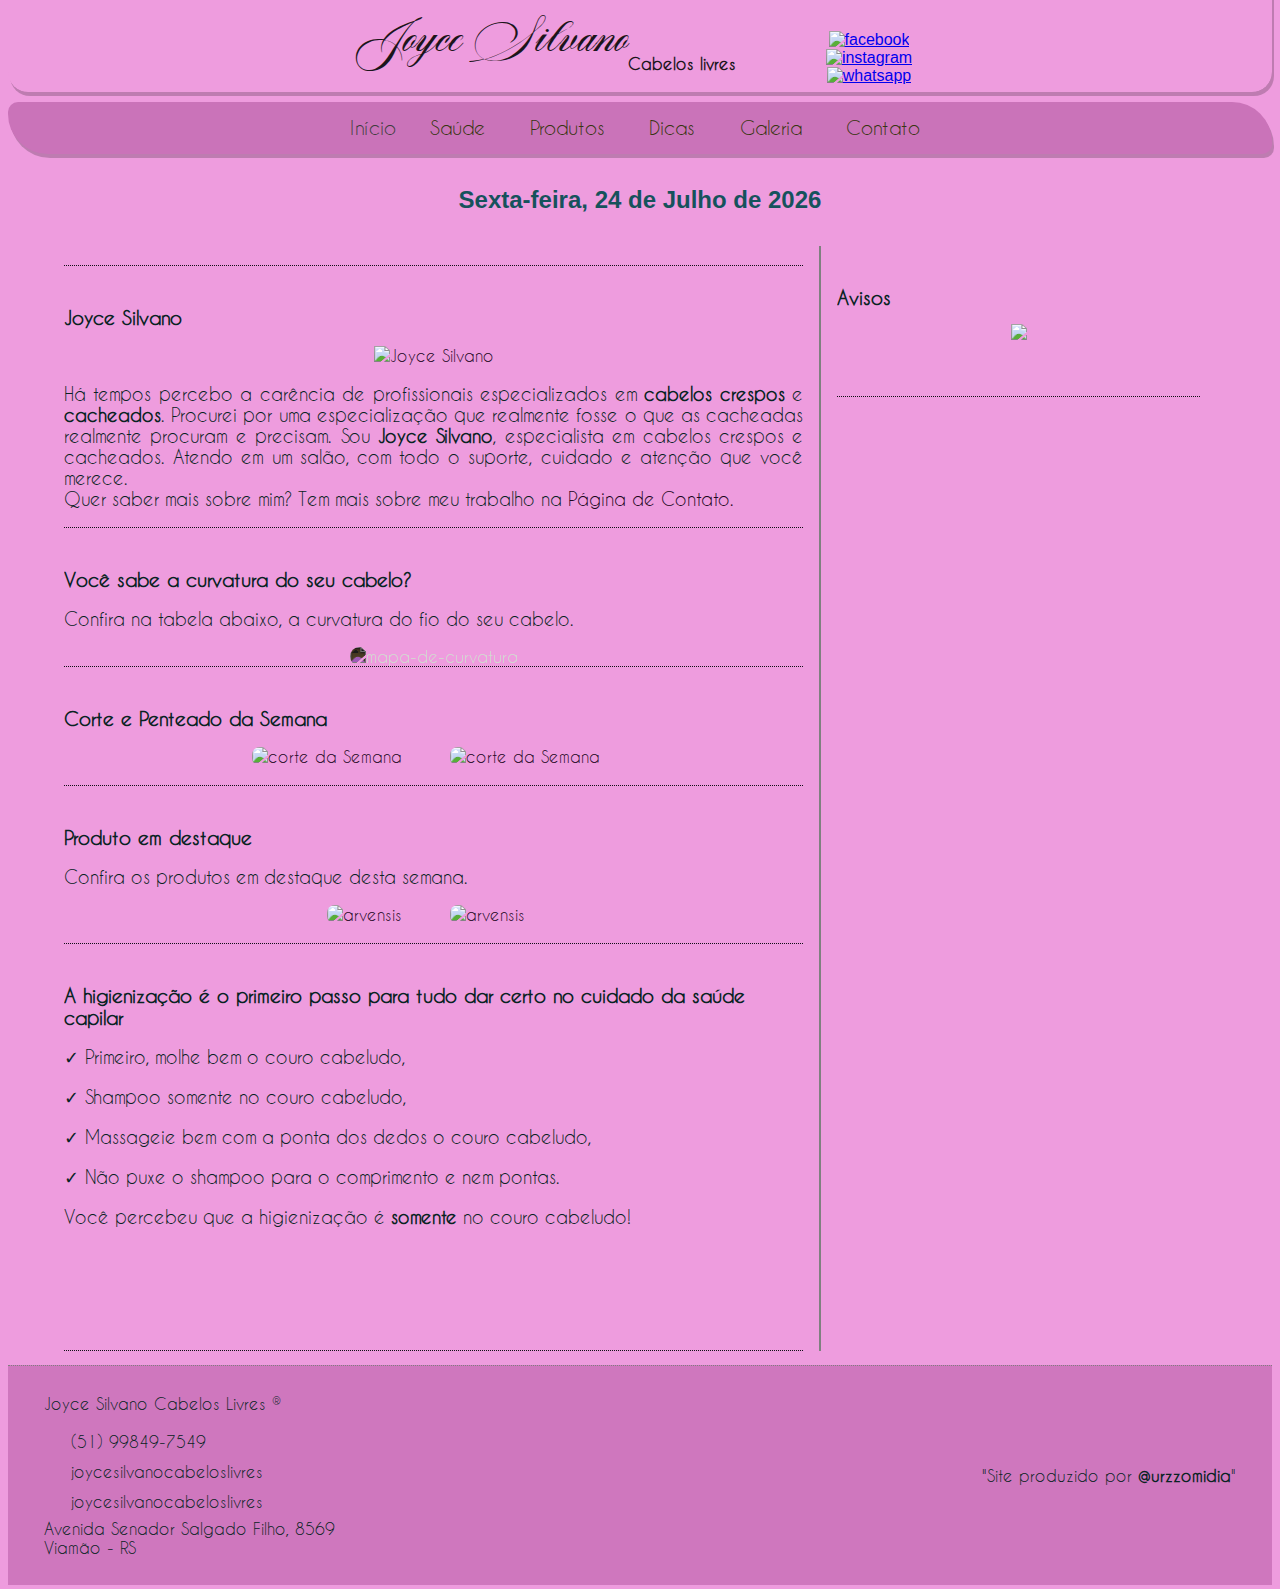
==== index.html @ 73f3d0c5 "inicial base" ====
<!DOCTYPE html>
<html lang="pt-br">
<head>
    <meta charset="UTF-8">
    <meta http-equiv="X-UA-Compatible" content="IE=edge">
    <meta name="viewport" content="width=device-width, initial-scale=1.0">
    <title>Joyce Silvano - Cabelos Livres</title>
    <link rel="stylesheet" type="text/css" href="./css/estilo.css"/>
    <link rel="stylesheet" type="text/css" href="./css/index.css"/>
    <script defer src="./js/index.js"></script>
</head>
<body>
<!-- SUPERIOR --> 
    <header class="bkgsuperior">
        <div class="cabecalho">
            <div class="titulo">
                <h1>Joyce Silvano</h1>
                <h4>Cabelos livres</h4>
            </div>
<!-- SOCIAL -->
            <div class="social">
                <a href="https://www.facebook.com/Joyce-Silvano-cabelos-reais-111105454080975/" target="_blank">
                   <img src="./imagens/logo-facebook.png" alt="facebook"></a>
                <a href="https://www.instagram.com/joycesilvanocabeloslivres/" target ="_blank">
                   <img src="./imagens/logo-instagram.png" alt="instagram"></a>
                <a href="https://wa.me/5551998497549?text=Gostaria%20de%20fazer%20um%20orçamento." target="_blank">
                   <img src="./imagens/logo-whatsapp.png" alt="whatsapp"></a>
            </div>
        </div>
    </header>

<!------------------------------------ MENU -->
    <nav id="barra-de-menu">
        <ul id="menu" type = none>
            <li class="atual">Início</a></li>
            <li><a href="./saude.html">Saúde</a></li>
            <li><a href="./produtos.html">Produtos</a></li>
            <li><a href="./dicas.html">Dicas</a></li>
            <li><a href="./galeria.html">Galeria</a></li>
            <li><a href="./contato.html">Contato</a></li>
        </ul>

    </nav>
<!------------------------------------ MAIN -->

    <h2 id = "hoje">Hoje</h2>

    <main class="corpo"> 
        <section class="coluna-esquerda">

            <div class ="tempo1" id="cont_2a0ca20bd00cf475dfec3c63c18724a3"><script type="text/javascript" async src="https://www.tempo.com/wid_loader/2a0ca20bd00cf475dfec3c63c18724a3"></script></div>  
            <div class="tempo2" id="cont_a5aa60b2380d5c122c4fac8a76044c3c"><script type="text/javascript" async src="https://www.tempo.com/wid_loader/a5aa60b2380d5c122c4fac8a76044c3c"></script>
            </div> 

            <div class="artigo">
                <br>
            </div>

            <div class="artigo">
                <h2>Joyce Silvano</h2>
                <p class="textos">

                </p>
                <div class="subartigo"> 
                    <a href="./imagens/joyce-card.jpg" target="_blank">
                        <img class="joyce-card" src="./imagens/joyce-card.jpg" alt="Joyce Silvano">
                        <br> 
                    </a>
                </div>
                <p>
                    Há tempos percebo a carên&shy;cia de pro&shy;fis&shy;sionais especi&shy;aliz&shy;ados em  <strong>cabelos crespos</strong> e <strong>ca&shy;cheados</strong>. Pro&shy;curei por uma es&shy;pe&shy;ciali&shy;zação que real&shy;mente fosse o que as ca&shy;cheadas re&shy;al&shy;mente pro&shy;curam e pre&shy;cisam. Sou <strong>Joyce Silvano</strong>, es&shy;pe&shy;cia&shy;lis&shy;ta em cabelos crespos e cacheados. Atendo em um salão, com todo o su&shy;por&shy;te, cui&shy;da&shy;do e aten&shy;ção que você me&shy;re&shy;ce. <br>
                    Quer saber mais sobre mim? Tem mais sobre meu tra&shy;ba&shy;lho na  <a href="./contato.html">Página de Contato.</a> 
                </p>
            </div>

            <div class="artigo">
                <h2>Você sabe a curvatura do seu cabelo?</h2>
                <p class="textos">Confira na tabela abaixo, a cur&shyva&shytu&shyra do fio do seu ca&shybe&shylo.
                </p>
                <div class="subartigo"> 
                    <a href="./imagens/mapa-curvatura.jpg" target="_blank">
                        <img class="imagem1" src="./imagens/mapa-curvatura.png" alt="mapa-de-curvatura">
                        <br> 
                    </a>
                </div>
            </div>


            <div class="artigo">
                <h2>Corte e Penteado da Semana</h2>
                <p class="textos">          </p>
                <div class="subartigo2"> 
                    <a href="./galeria/foto004.jpeg" target="_blank">
                        <img class="corpensem" src="./galeria/foto004.jpeg" alt="corte da Semana">
                        <br> 
                    </a>
                    <a href="./galeria/foto104.jpeg" target="_blank">
                        <img class="corpensem" src="./galeria/foto104.jpeg" alt="corte da Semana">
                        <br> 
                    </a>
                </div>
                <br>
            </div>

            <div class="artigo">
                <h2>Produto em destaque</h2>
                <p class="textos">Confira os produtos em       des&shyta&shyque des&shyta se&shyma&shyna.
                </p>
                <div class="subartigo2"> 
                    <a href="./produtos/acessorios05.jpg" target="_blank">
                        <img class="corpensem" src="./produtos/acessorios05.jpg" alt="arvensis">
                        <br> 
                    </a>
                    <a href="./produtos/arvensis05.jpg" target="_blank">
                        <img class="corpensem" src="./produtos/arvensis05.jpg" alt="arvensis">
                        <br> 
                    </a>   
                </div>
                <br>
            </div>

            <div class="artigo">
                <h2>A higienização é o pri&shy;mei&shy;ro passo para tudo
                    dar cer&shy;to no cui&shy;da&shy;do da saúde capilar</h2>
                <p class="textoEsquerda"> 
                    &check; Primeiro, molhe bem o couro ca&shybe&shylu&shydo,</p>
                <p class="textoEsquerda">     
                    &check; Shampoo somente no cou&shy;ro ca&shy;be&shy;lu&shy;do,</p>
                <p class="textoEsquerda">     
                    &check; Massageie bem com a pon&shy;ta dos de&shy;dos o cou&shy;ro ca&shybe&shylu&shydo,</p>
                <p class="textoEsquerda"> 
                    &check; Não puxe o sham&shy;poo para o com&shypri&shymen&shyto e nem pontas.</p>
                <p class="textoEsquerda"> 
                    Você percebeu que a hi&shygie&shyni&shyza&shyção é <strong>somente</strong> no couro ca&shybe&shylu&shydo!</p>
                </p> <br>
                <img class="imagem2" src="./imagens/higienização.jpeg" alt="">
                <br> <br>
            </div>

        </section>
<!------------------------------------------------- coluna direita -->
        <section class="coluna-direita">

            <div class="artigo">
                <h2> Avisos</h2>
                <a href="./imagens/promo-agosto.jpg" target="_blank">
                    <img id="promo" src="./imagens/promo-agosto.jpg">
                </a>
                <p class="textoEsquerda"> 
                </p> <br>
            </div>

        </section>
    </main>

    <!------------------------------------------------- RODAPE DA PAGINA-->
    <footer class="rodape">
        <div class="left-footer">
            <p class = lf-text>
                Joyce Silvano Cabelos Livres &reg;<br>
            </p>
            <div class="wp-footer">
                <img src="./imagens/logo-whatsapp.png" alt="">
                (51) 99849-7549
            </div>
            <div class="ig-footer">
                <img src="./imagens/logo-instagram.png" alt="">
                joycesilvanocabeloslivres
            </div>
            <div class="fb-footer">
                <img src="./imagens/logo-facebook.png" alt="">
                joycesilvanocabeloslivres
            </div>
            <p class="lf-text">
                Avenida Senador Salgado Filho, 8569 <br>
                Viamão - RS
            </p>
        </div>
        <div class="right-footer">
            <p class = 'rf-text'>"Site produzido por <a href="https://www.instagram.com/urzzomidia/" target="_blank"><strong>@urzzomidia</strong></a>"
            </p> 
        </div>
    </footer>

</body>
</html>
---- css/estilo.css ----
@font-face {
  font-family: 'fonteH4' ;
  src: url("../fonts/caviar.ttf");
}
@font-face {
  font-family: 'myTitulo' ;
  src: url("../fonts/aston.ttf");
}

body {
  font-family: 'Gill Sans', 'Gill Sans MT', Calibri, 
               'Trebuchet MS', sans-serif;
  color: rgb(22, 82, 92);
  background-color: rgb(238, 156, 222);
  /* background-color: rgb(68, 43, 92); */
  text-align: center;
  align-items: center;
  background-image: url('../imagens/bkg01.jpg');
  background-repeat: no-repeat;
  background-attachment: fixed;
  background-size: cover;
  background-blend-mode: luminosity;
}
h1 {
  margin-top: 28px;
  font-family: myTitulo;
}
h4 {
  margin-top: -25px;
  font-family: 'fonteH4';
}
/* ------------------------ CABEÇALHO -------------------*/
.bkgsuperior{
  height: 6rem;
  background-image: url("../imagens/bkg1.png");
  background-blend-mode: saturation;
  background-clip: padding-box;
  background-repeat: no-repeat;
  background-size: 100%;
  background-color: rgb(238, 156, 222);
  /* background-color: rgb(130, 68, 170); */
  border-radius: 0px 0px 20px 20px;
  box-shadow: 2px 4px rgba(0,0,0,0.2);
  margin-top: -12px;
  text-align: center;
}
.cabecalho {
  width: 600px;
  margin: 0 auto;
  display: block;
  position: relative;
  color: rgb(28, 21, 27);
}
.titulo{
  width: 380px;
  margin-top: -18px;
  margin-left: 1rem;
  display:block;
  float: left; 
  font-size: 16px;
  text-align: left;
}
.titulo h4{
  text-align: right;
  margin-top: -40px;
}
.social{
  width: 146px;
  align-items: center;
  display: block;
  float: right;    
  position: relative;
  padding-top: 5px;
  margin-top: 30px;
}
.cabecalho .social img{
  height: 40px;
  padding-left: 4px;
}
.cabecalho .social img:hover{
  transition: all 500ms;
  transform: scale(1.2);
}
/* --------------------- BARRA DE MENU ------------------*/
#barra-de-menu {  
  margin-top: 10px;
  display: block;
  background-color: rgb(202, 115, 185);
  /* background-color: rgb(75, 36, 108); */
  border-radius: 10px 40px;
  box-shadow: 2px 4px rgba(0,0,0,0.2);
  padding: 10px;
  text-align: center;
  color: rgb(1, 67, 45);;
}
#barra-de-menu ul {
  display: inline-block;
  margin: 0;
  align-items: center;
  justify-content: center;
  margin: 0 auto;
}
#barra-de-menu li {
  padding: 4px 10px;
  cursor: pointer;
  font-size: larger;
  display: inline-block;
}
#barra-de-menu:hover {
  transition: all 1000ms;
  background-image: url("../imagens/bkg2.png");
  background-blend-mode: multiply;
  background-clip: padding-box;
  background-color: rgb(238, 156, 222);
  /* background-color: rgb(104, 58, 141); */
}
#barra-de-menu a{
  color:rgb(55, 53, 15);
  font-family: fonteH4;
  font-weight: 100;
  transition: all 1000ms;
  padding: 4px 10px;
  text-decoration: none;
}
#barra-de-menu a:hover{
  padding: 4px 20px;
  background-color: aquamarine;
  color: rgb(42, 42, 42);
  border-radius: 6px;
}
.atual{
  font-family: fonteH4;
  cursor: none;
  background-color: none;
  color: rgb(62, 61, 61);
}
.atual:hover{
  background-color: none;
}
ul#menu{
  margin:0; padding: 0;
}
/*--------------------------- RODAPE -------------------------*/

.rodape{
  border-top: 1px dotted gray;
  display: grid;
  grid-template-columns: 1fr 1fr;
  padding: 20px 20px;
  margin-bottom: -10px;
  font-family: fonteH4;
  color: rgb(8, 35, 35);
  font-size: 12px;
  font-style: normal;
  background-color: rgb(207, 119, 190);
}
.rodape a{
  color: rgb(8, 35, 35);
  text-decoration: none;
  background-color: rgb(207, 119, 190);
}
.rodape a:hover{
  padding: 0;
  border: none;
  text-decoration: underline;
}
.rodape img{
  width: 24px;
}
.left-footer{
  display: block;
  align-items: center;
  justify-content: left;
}
.lf-text{
  display: block;
  font-size: 16px;
  margin: 0 1rem;
  padding: .5rem 0;
  width: 100%;
  position: relative;
  text-align: left;
}
  .wp-footer, .ig-footer, .fb-footer{
    display: grid;
    position: relative;
    grid-template-columns: 30px 135px;
    width: 200px;
    align-items: center;
    margin: 0 13px;    
    height: 30px;
    font-size: 16px;
    align-content: flex-end;
  }
.right-footer{
  display: flex;
  align-items: center;
}
.rf-text{
    display: block;
    font-size: 16px;
    margin: 1rem 1rem;
    width: 100%;
    text-align: right;
    position: relative;
  }
  
/*---------------------- MEDIA QUERY --------------------*/
@media (max-width: 850px){
  .cabecalho {
      width: 95%;
  }
  .cabecalho .titulo{
      width: 300px;
      margin-top: -15px;
      margin-left: 4px;
  }
  .cabecalho h4{
      margin-top: -40px;
  }
  #barra-de-menu ul {
      display: inline-block;
      text-align: center;
      margin: 4px;
  }
  #barra-de-menu a{
      padding: 4px 20px;
      text-decoration: underline;
  }
  #barra-de-menu a:hover{
      padding: 4px 20px;
      /* border: 2px solid rgb(56, 26, 56);
      color: rgb(56, 26, 56); */
      border-radius: 6px;
  }
  .cabecalho .social{
      width: 120px;
      margin-top: 40px;
  }
  .cabecalho .social img{
      height: 30px;
      padding-left: 4px;
  }
  .cabecalho .social img:hover{
      transition: all 1s;
      height: 32px;
  }
}
@media (max-width: 636px){
    .titulo h4{
      margin-top: -44px;
    }
    .social{
      width: 146px;
      padding-top: 0px;
      margin-top: 60px;
    }
    .rodape{
    grid-template-columns: 1fr;
  }
  .social{
    margin-top: 0px;
    padding-top: -120px;
  }
}
@media (max-width: 470px){
    #barra-de-menu{
      padding: 20px;
  }
  .rodape{
      float: none;
      display: block;
      position: relative;
      margin: 0 auto;
      align-items: center;
      border-radius: 6px;
  } 
  .cabecalho .social img:hover{
      height: 33px;
  }
  .social{
      margin-top: 140px;
      padding-top: 5px;
  }
}
@media (max-width: 460px){
  .bkgsuperior{
    display: flex;
    align-content: center;
    height: 6rem;
    display: block;
  }
  .social{
    position: absolute;
    display: block;
    float: right;
    padding-left: 70%;
  }
  .titulo{
    display: inline-block;
    height: 3rem;
    width: 200px;
  }
  .titulo h1{
    width: 250px;
    font-size: 26px;
    margin-top: 30px;
    float: none;
  }
  .titulo h4{
    height: 22px; 
    margin-top: -28px;
    margin-right: 72px;
    margin-bottom: 10px;
  }
}
@media (max-width: 390px){
  .social{
    display: none;
  }
  .titulo h1{
    margin-left: 5%;
    margin-top: 20px;
  }
  .titulo h4{
    float: right;
    margin-right: 10%;
  }
}
@media (max-width: 320px){
  .bkgsuperior{
    height: 84px;
  }
  .social{
      display: none;
  }
  #barra-de-menu{
      display: block;
      float: none;
      padding: 0;
      margin: 0;
      margin-top: 1rem;
  }
  #barra-de-menu #menu{
      display: block;
      width: 80%;
      text-align: center;
      margin: 0 auto;
      margin-top: 1rem;
      padding: 1rem;;
  }
  #barra-de-menu li{
    display: block;
  }
}
---- css/index.css ----
/* ----------------------- CORPO DO SITE ----------------*/
p{
    font-size: 18px;
    font-weight: 500;
}
#hoje{
    margin: 2rem;
}
.corpensem{
    height: 220px;
    margin-right: 2rem;
    margin-left: 1rem;
    border-radius: 8px;
}
.corpo { 
    max-width: 1270px;
    font-family: fonteH4;
    font-size: 16px;
    margin: 0 auto;
    margin-top: 14px;
    margin-bottom: 14px;
    display: grid;
    grid-template-columns: 2fr 1fr;
    grid-gap: 1rem;
    color: rgb(8, 35, 35);
    width: 90vw;
    align-items: flex-start;
}
#promo{
    width: 100%;
    max-width: 400px;
    height: auto;
    margin: 1rem auto 1rem;
}
hr{
    color:2px solid rgba(35, 35, 37, 0.799);
}
.coluna-esquerda{
    overflow: hidden;
    margin: 1rem;
    margin: 0;
    padding-right: 1rem;
    border-right: 2px solid gray;
    text-align: left;
}
.coluna-direita{
    overflow: hidden;
    margin: 1rem;
    margin-top: 0;
    margin-left: 0px;
    text-align: left;
}
.tempo1{
    display: none;
}
.tempo2{
    display: block;
}
.artigo{
    display: block;
    position: relative;
    float: none;
    text-align: center;
    justify-content: center;
    border-bottom: 1px dotted rgb(15, 15, 20);
}
.artigo a{
    text-decoration: none;
    color: rgb(29, 7, 29);
}
.artigo a:hover{
    transition: ease-in-out 500ms;
    font-weight: bolder;
}
.artigo p{
    text-align: justify;
}
.artigo h2{
    font-size: 19px;
    margin-bottom: 0px;
    margin-top: 2.5rem;
    text-align: left;
}
.imagem1{
    width: 80%;
    max-width: 500px;
    height: auto;
    margin: 0 auto;
    filter: invert(.9);
    border-radius: 18px;
}
.joyce-card{
    max-width: 500px;
    width: 100%;
    height: auto;
}
.ilustrativo{
    display: flex;
    align-items: center;
}
.ilustrativo p{
    font-size: 18px;
}
.subartigo{
    display: block;
    float: none;
    position: relative;
    justify-content: center;
}
.subartigo2{
    display: flex;
    float: none;
    position: relative;
    justify-content: center;
}
.textoEsquerda{
    justify-content: left;
    text-align: left;
    font-weight: 500;
}
.imagem2{
    height: 320px;
    border-radius: 8px;
    margin-right: 2rem;
    margin-left: 1rem;
    margin: 2rem;
}
/*---------------------- MEDIA QUERY --------------------*/
@media (max-width: 840px){
    .corpo{
        display: block;
    }
    .coluna-direita, .coluna-esquerda{
        margin: 0 auto;
        padding: 0;
        border: none;
    }
    .coluna-esquerda{
        margin-bottom: 1rem;
        padding-bottom: 1rem;
        border-bottom: 1px solid gray;
    }
    .artigo h2{
        font-size: 19px;
        margin-bottom: 0px;
        margin-top: 2.5rem;
        text-align: left;
    }
    .coluna-direita h2{
        padding-top: -1.5rem;
    }
    
}

@media (max-width: 600px){
    .tempo1{
        display: block;
    }
    .tempo2{
        display: none;
    }
}

@media (max-width: 420px){
    h2{
        text-align: center;
    }
  
    .subartigo{
        margin: 0px;
        padding: 0px;
    }
    .subartigo2{
        margin: 0px;
        padding: 0px;
    }
    .corpensem{
        margin: 0;
        padding: 2px;
        width: 98%;
        align-items: center;
        height: 98%;
    }
    .imagem1{
        width: 98%;
        margin: 0 auto;
    }
    .imagem2{
        transform: scale(1);
        width: 90%;
        height: auto; 
        margin: auto;
    }
    .coluna-esquerda{
        border-bottom: none;
    }
    .coluna-direita h2{
        margin-top: 1rem;
        border-top: none;
    }
}
@media (max-width: 320px){
    .artigo h2{
            text-align: center;
        }
    
}
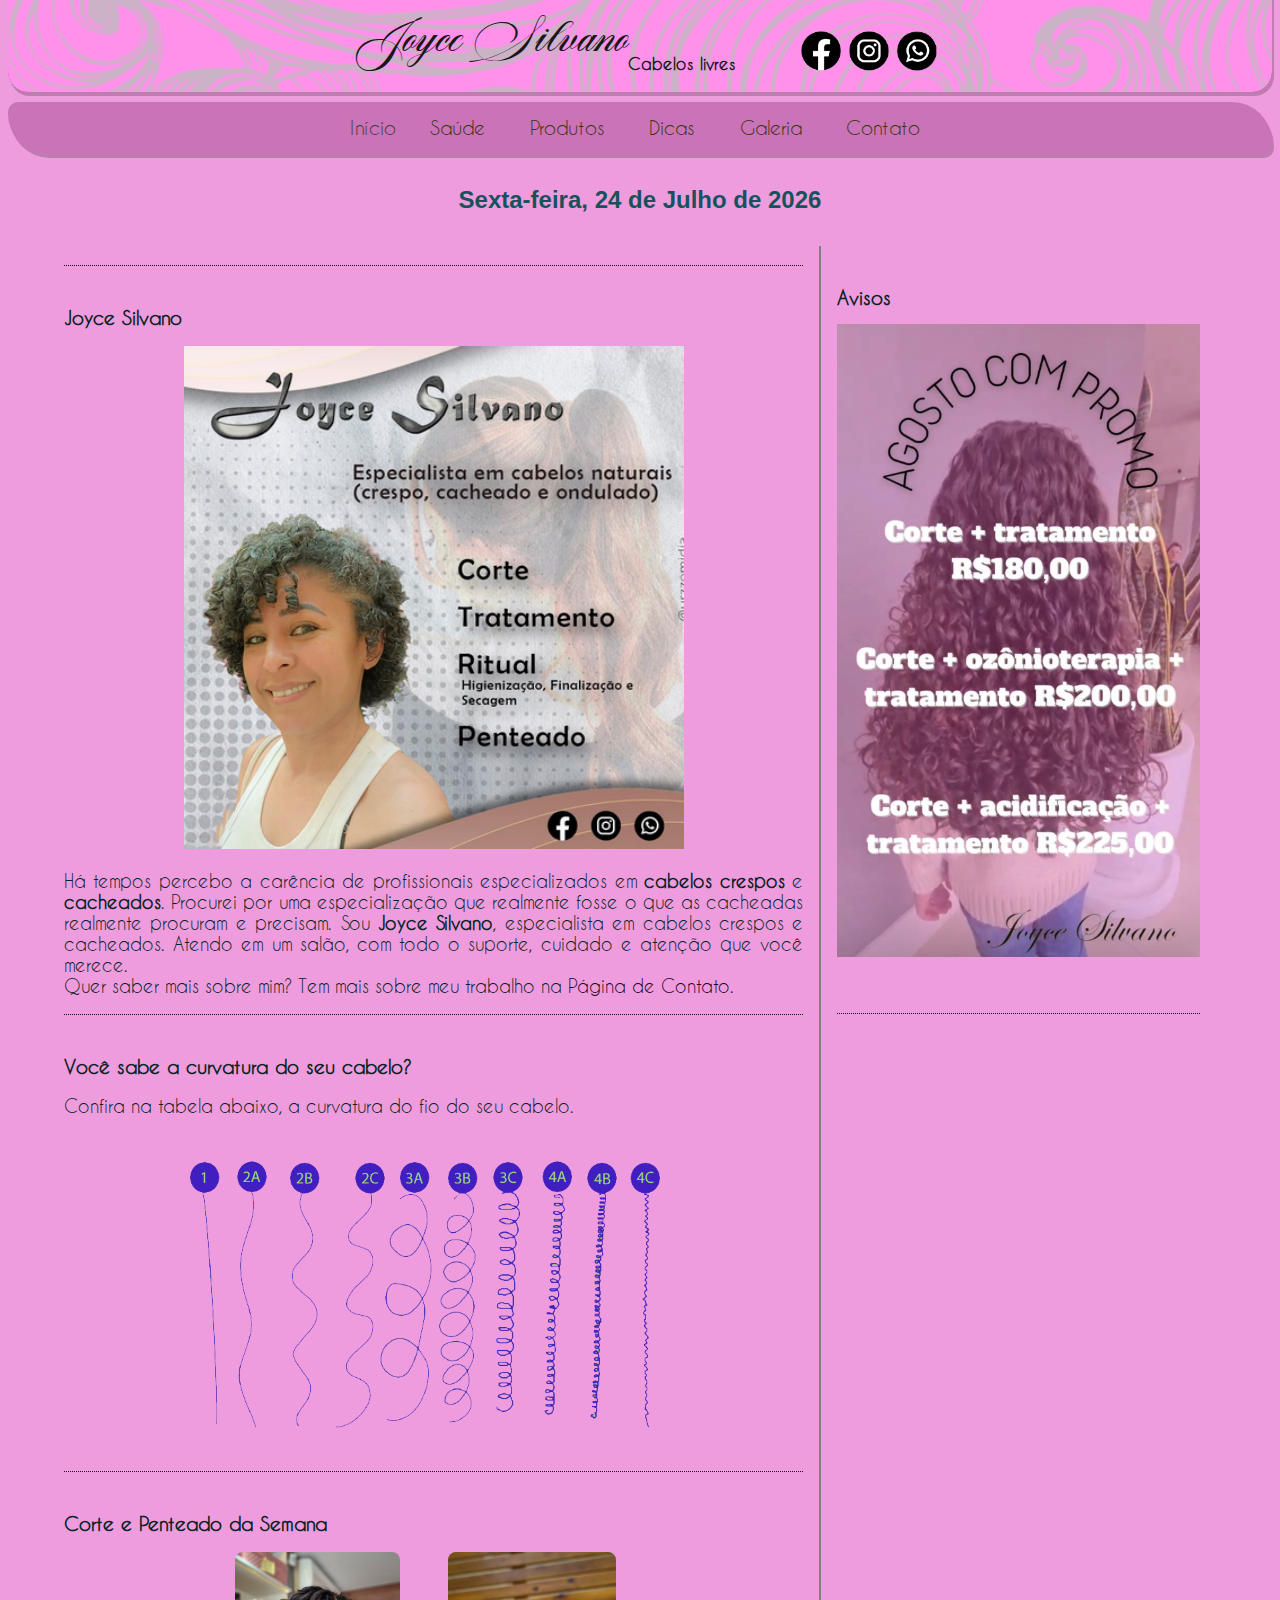
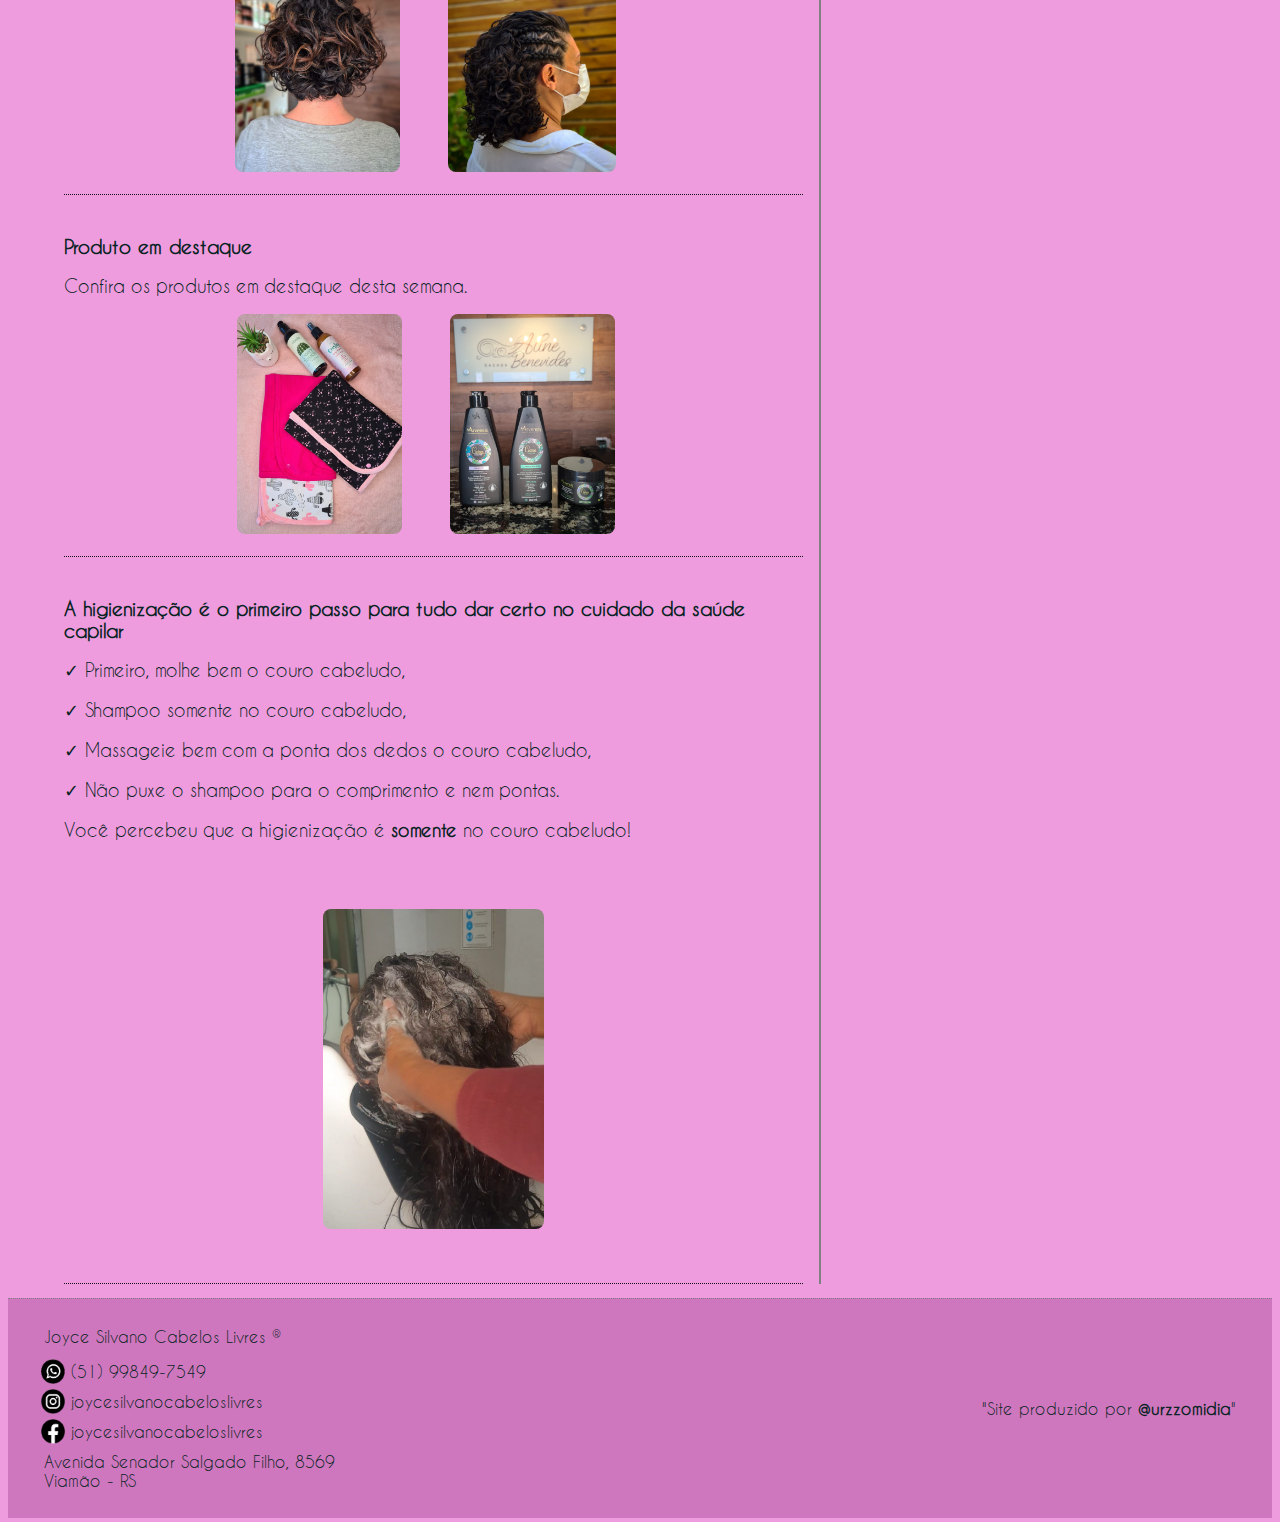
==== commit 20a57955: "link whatsapp" ====
--- a/index.html
+++ b/index.html
@@ -23,7 +23,7 @@
                    <img src="./imagens/logo-facebook.png" alt="facebook"></a>
                 <a href="https://www.instagram.com/joycesilvanocabeloslivres/" target ="_blank">
                    <img src="./imagens/logo-instagram.png" alt="instagram"></a>
-                <a href="https://wa.me/5551998497549?text=Gostaria%20de%20fazer%20um%20orçamento." target="_blank">
+                <a href="https://wa.me/5551998497549?text=Olá!%20Vim%20direcionada%20do%20site%20e%20gostaria%20de%20fazer%20um%20orçamento." target="_blank">
                    <img src="./imagens/logo-whatsapp.png" alt="whatsapp"></a>
             </div>
         </div>
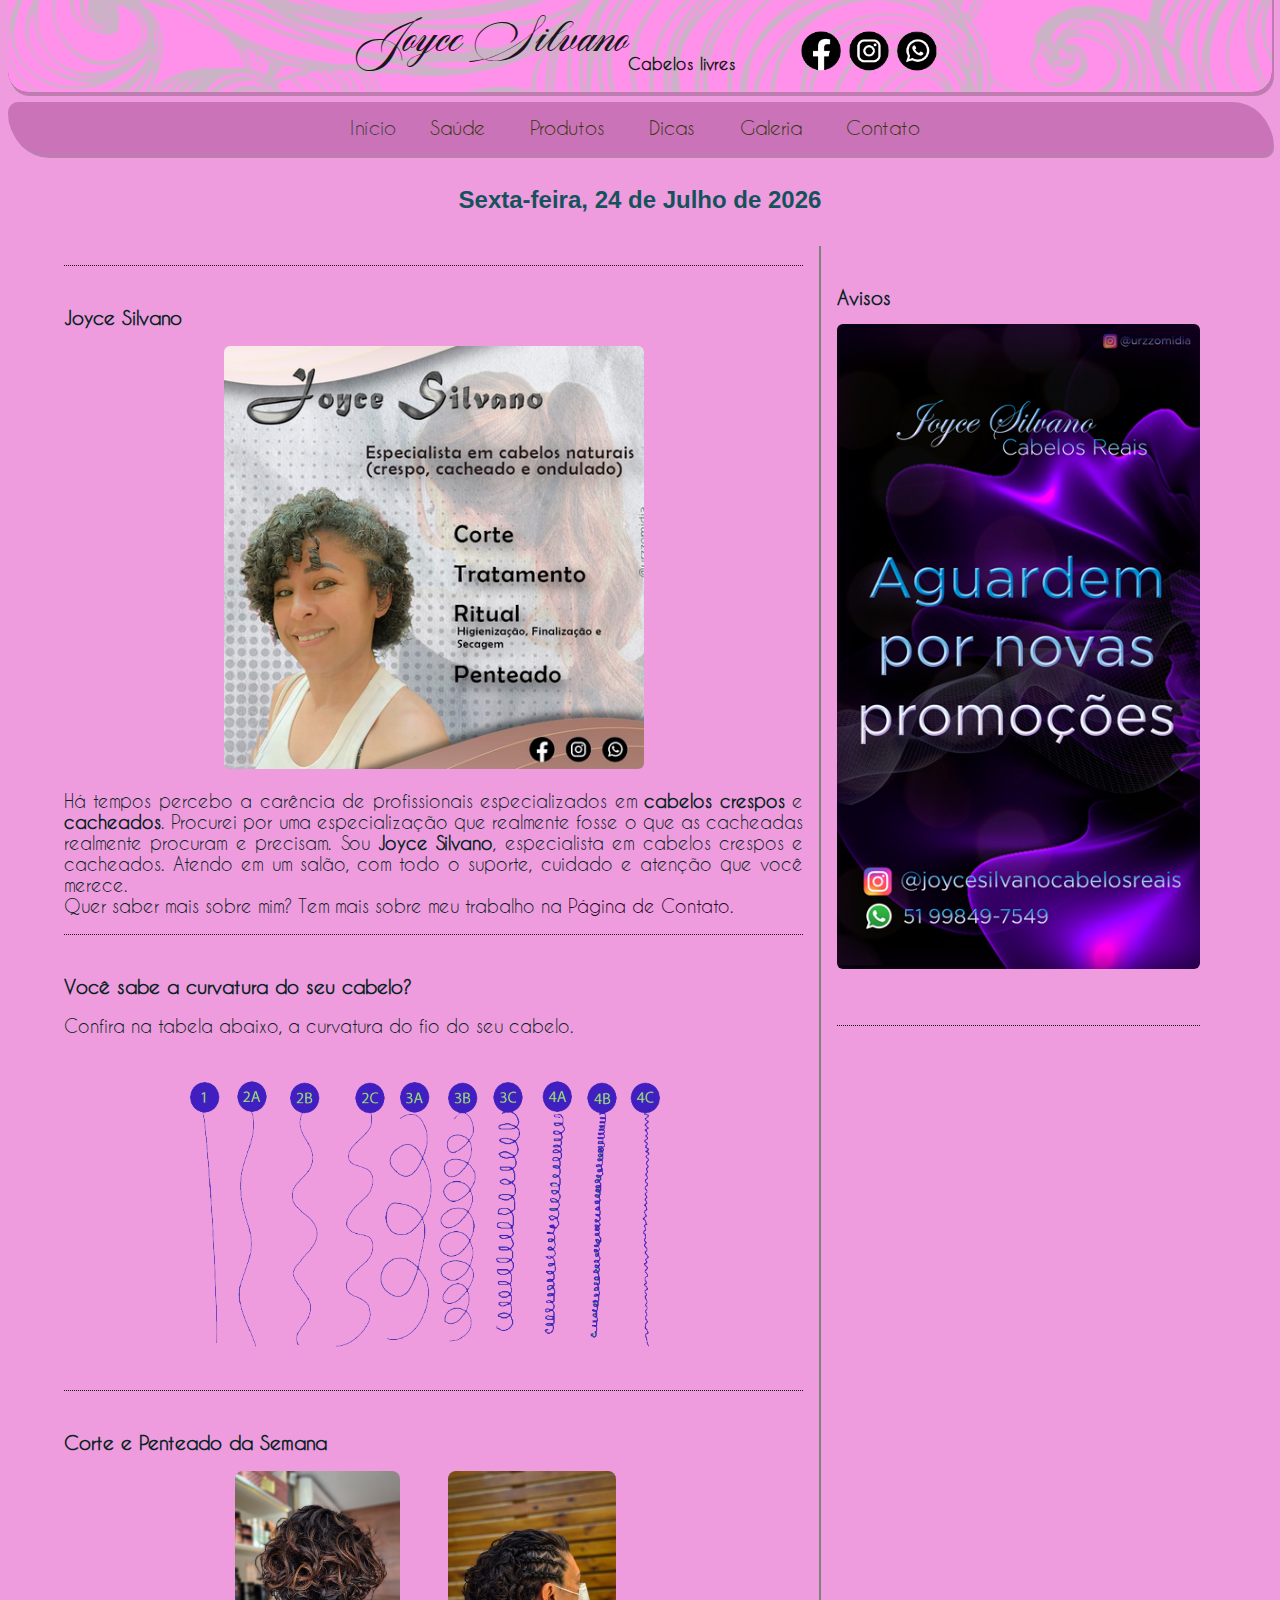
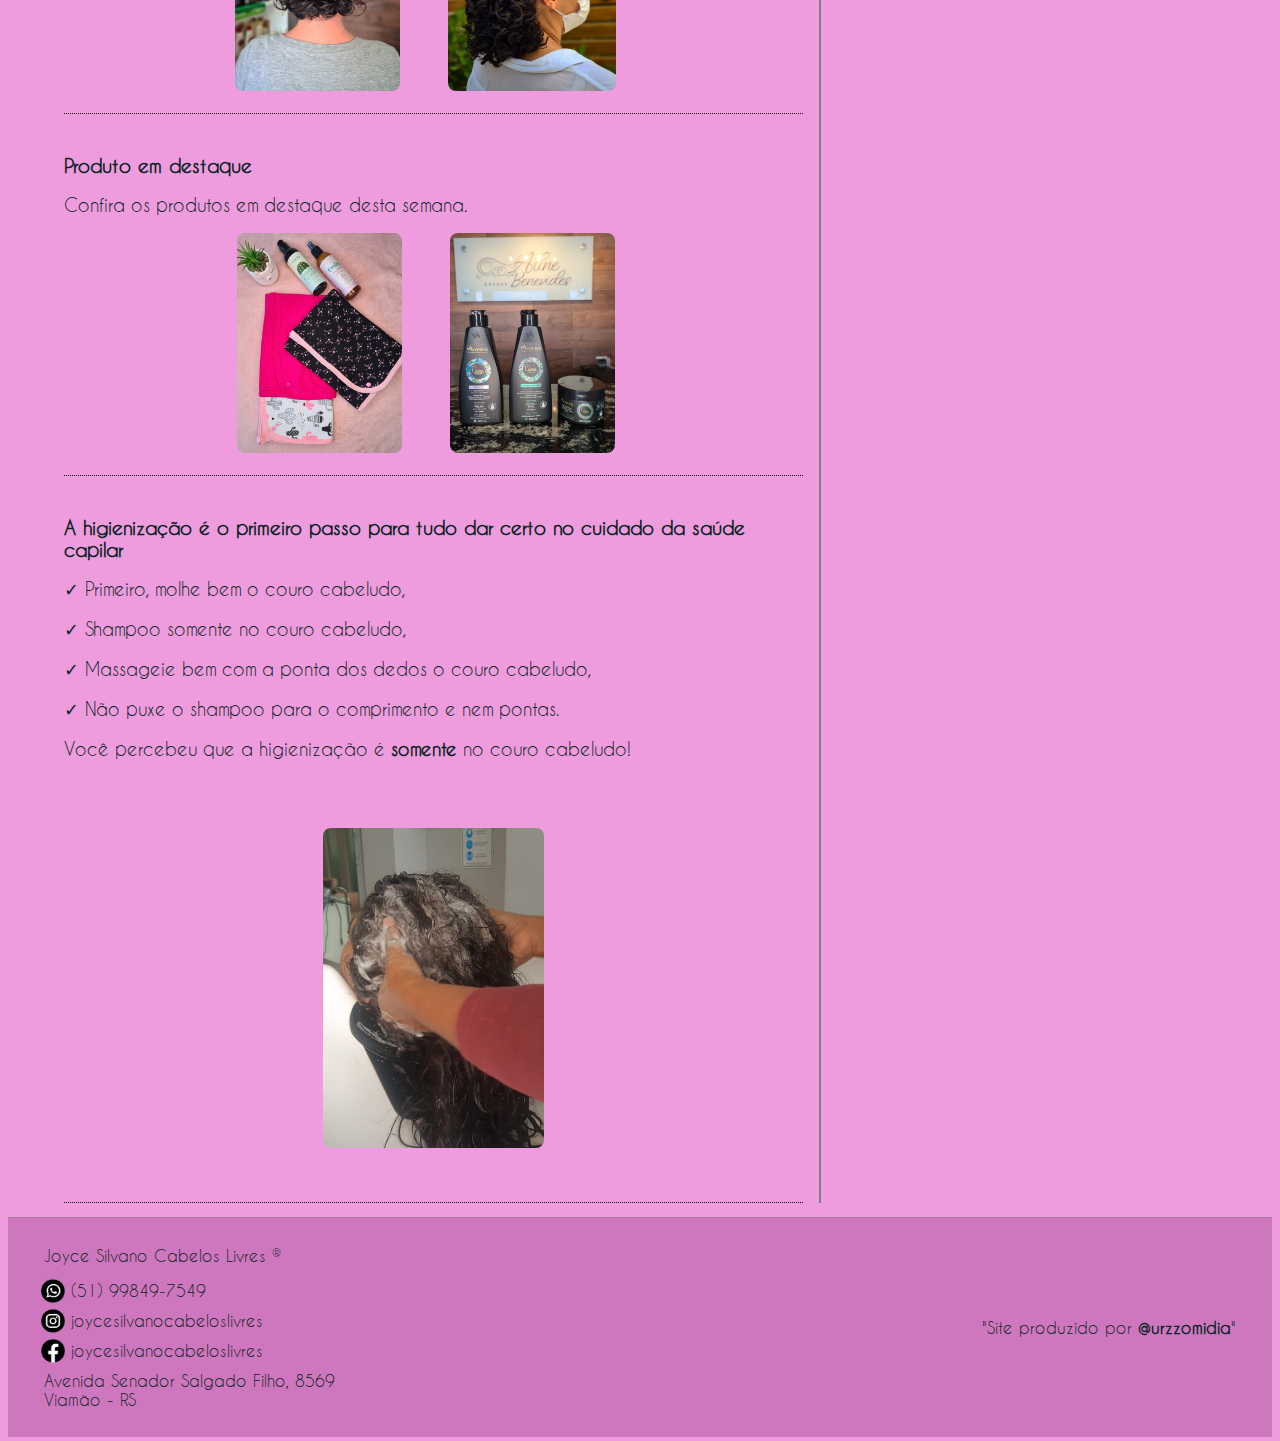
==== commit 81db542c: "imagem acidificante" ====
--- a/index.html
+++ b/index.html
@@ -143,8 +143,8 @@
 
             <div class="artigo">
                 <h2> Avisos</h2>
-                <a href="./imagens/promo-agosto.jpg" target="_blank">
-                    <img id="promo" src="./imagens/promo-agosto.jpg">
+                <a href="./imagens/promo-aguardem.jpg" target="_blank">
+                    <img id="promo" src="./imagens/promo-aguardem.jpg">
                 </a>
                 <p class="textoEsquerda"> 
                 </p> <br>
--- a/css/index.css
+++ b/css/index.css
@@ -31,6 +31,7 @@
     max-width: 400px;
     height: auto;
     margin: 1rem auto 1rem;
+    border-radius: 6px;
 }
 hr{
     color:2px solid rgba(35, 35, 37, 0.799);
@@ -90,9 +91,10 @@
     border-radius: 18px;
 }
 .joyce-card{
-    max-width: 500px;
+    max-width: 420px;
     width: 100%;
     height: auto;
+    border-radius: 6px;
 }
 .ilustrativo{
     display: flex;
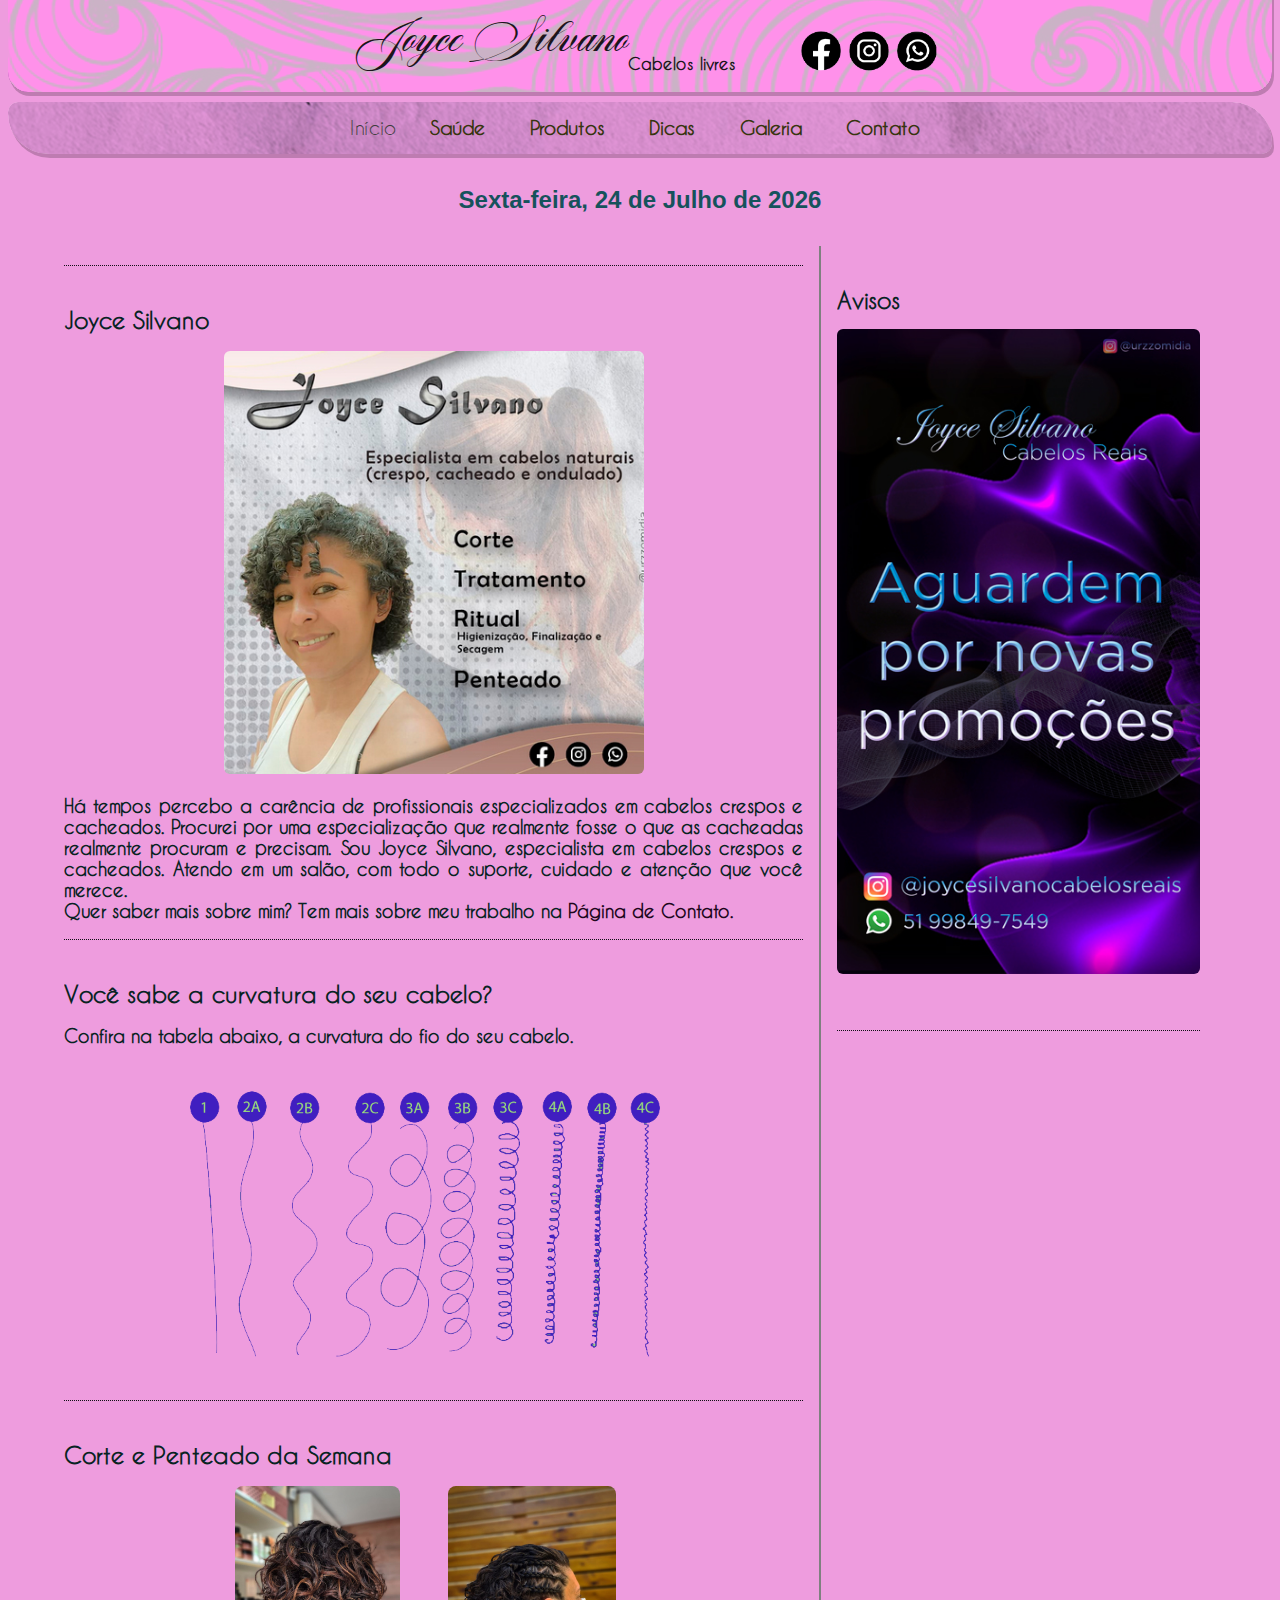
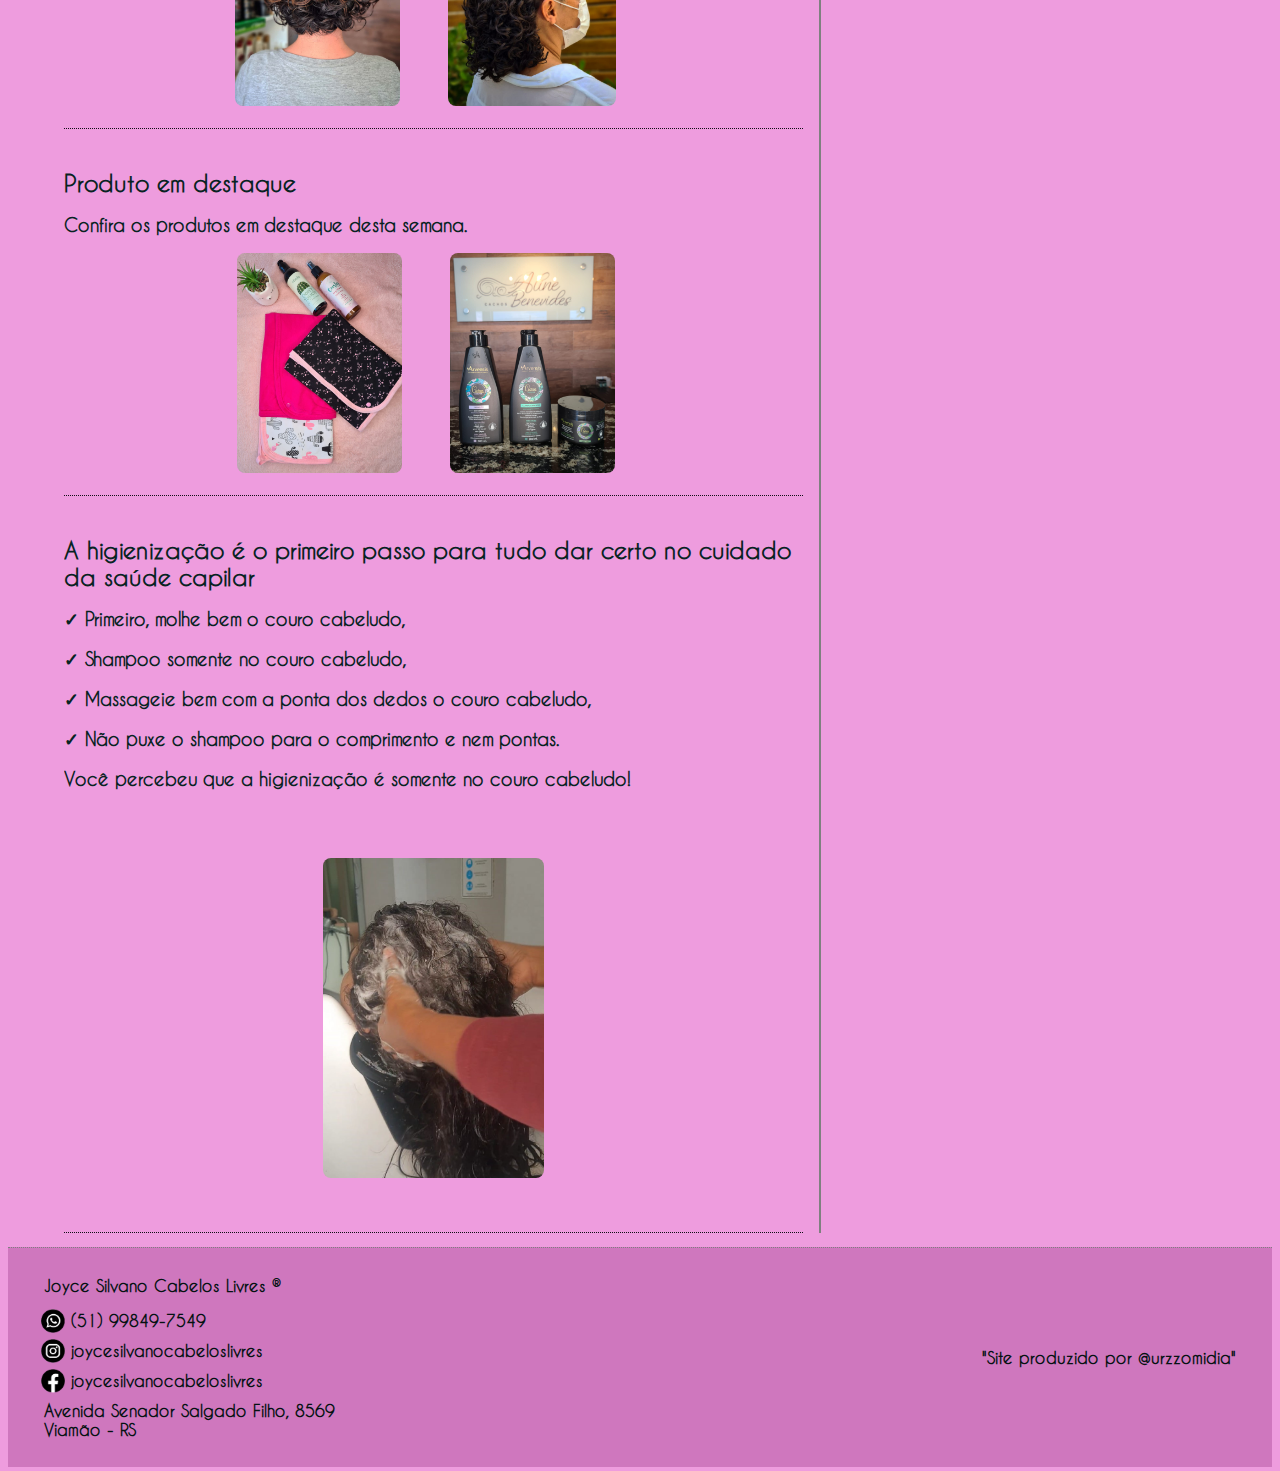
==== commit 68c3cbdd: "21.04.2023 D" ====
--- a/index.html
+++ b/index.html
@@ -172,8 +172,9 @@
                 joycesilvanocabeloslivres
             </div>
             <p class="lf-text">
+                <a href="https://goo.gl/maps/Zr7eW77xYXTCKorJ9" target="_blank">
                 Avenida Senador Salgado Filho, 8569 <br>
-                Viamão - RS
+                Viamão - RS</a>
             </p>
         </div>
         <div class="right-footer">
--- a/css/estilo.css
+++ b/css/estilo.css
@@ -83,10 +83,12 @@
 }
 /* --------------------- BARRA DE MENU ------------------*/
 #barra-de-menu {  
+  background-image: url("../imagens/bkg2.png");
+  background-blend-mode: multiply;
+  background-clip: padding-box;
+  background-color: rgb(238, 156, 222);
   margin-top: 10px;
   display: block;
-  background-color: rgb(202, 115, 185);
-  /* background-color: rgb(75, 36, 108); */
   border-radius: 10px 40px;
   box-shadow: 2px 4px rgba(0,0,0,0.2);
   padding: 10px;
@@ -105,26 +107,26 @@
   cursor: pointer;
   font-size: larger;
   display: inline-block;
+  text-decoration: none;
 }
 #barra-de-menu:hover {
   transition: all 1000ms;
-  background-image: url("../imagens/bkg2.png");
-  background-blend-mode: multiply;
-  background-clip: padding-box;
-  background-color: rgb(238, 156, 222);
   /* background-color: rgb(104, 58, 141); */
 }
 #barra-de-menu a{
   color:rgb(55, 53, 15);
   font-family: fonteH4;
   font-weight: 100;
-  transition: all 1000ms;
+  transition: all 300ms;
+  font-weight: bold;
   padding: 4px 10px;
   text-decoration: none;
 }
 #barra-de-menu a:hover{
   padding: 4px 20px;
-  background-color: aquamarine;
+  background-color: rgb(235, 156, 231);
+  border-radius: 5px;
+  border: 1px solid rgb(225, 145, 221);
   color: rgb(42, 42, 42);
   border-radius: 6px;
 }
@@ -143,19 +145,20 @@
 /*--------------------------- RODAPE -------------------------*/
 
 .rodape{
-  border-top: 1px dotted gray;
   display: grid;
   grid-template-columns: 1fr 1fr;
+  border-top: 1px dotted gray;
   padding: 20px 20px;
   margin-bottom: -10px;
+  color: rgb(5, 18, 18);
   font-family: fonteH4;
-  color: rgb(8, 35, 35);
+  font-weight: bold;
   font-size: 12px;
   font-style: normal;
   background-color: rgb(207, 119, 190);
 }
 .rodape a{
-  color: rgb(8, 35, 35);
+  color: rgb(5, 18, 18);
   text-decoration: none;
   background-color: rgb(207, 119, 190);
 }
@@ -175,23 +178,22 @@
 .lf-text{
   display: block;
   font-size: 16px;
+  font-weight: bold;
   margin: 0 1rem;
   padding: .5rem 0;
   width: 100%;
   position: relative;
   text-align: left;
 }
-  .wp-footer, .ig-footer, .fb-footer{
-    display: grid;
-    position: relative;
-    grid-template-columns: 30px 135px;
-    width: 200px;
-    align-items: center;
-    margin: 0 13px;    
-    height: 30px;
-    font-size: 16px;
-    align-content: flex-end;
-  }
+.wp-footer, .ig-footer, .fb-footer{
+  display: grid; grid-template-columns: 30px 135px;
+  position: relative;
+  align-content: flex-end;
+  width: 200px;
+  align-items: center;
+  margin: 0 13px; height: 30px;   
+  font-size: 16px;
+}
 .right-footer{
   display: flex;
   align-items: center;
@@ -201,6 +203,7 @@
     font-size: 16px;
     margin: 1rem 1rem;
     width: 100%;
+    font-weight: bold;
     text-align: right;
     position: relative;
   }
--- a/css/index.css
+++ b/css/index.css
@@ -66,6 +66,7 @@
     border-bottom: 1px dotted rgb(15, 15, 20);
 }
 .artigo a{
+    font-weight: bold;
     text-decoration: none;
     color: rgb(29, 7, 29);
 }
@@ -74,10 +75,12 @@
     font-weight: bolder;
 }
 .artigo p{
+     font-weight: bold;
     text-align: justify;
 }
 .artigo h2{
-    font-size: 19px;
+    font-weight: bolder;
+    font-size: 23px;
     margin-bottom: 0px;
     margin-top: 2.5rem;
     text-align: left;
@@ -143,7 +146,7 @@
         border-bottom: 1px solid gray;
     }
     .artigo h2{
-        font-size: 19px;
+        font-size: 23px;
         margin-bottom: 0px;
         margin-top: 2.5rem;
         text-align: left;
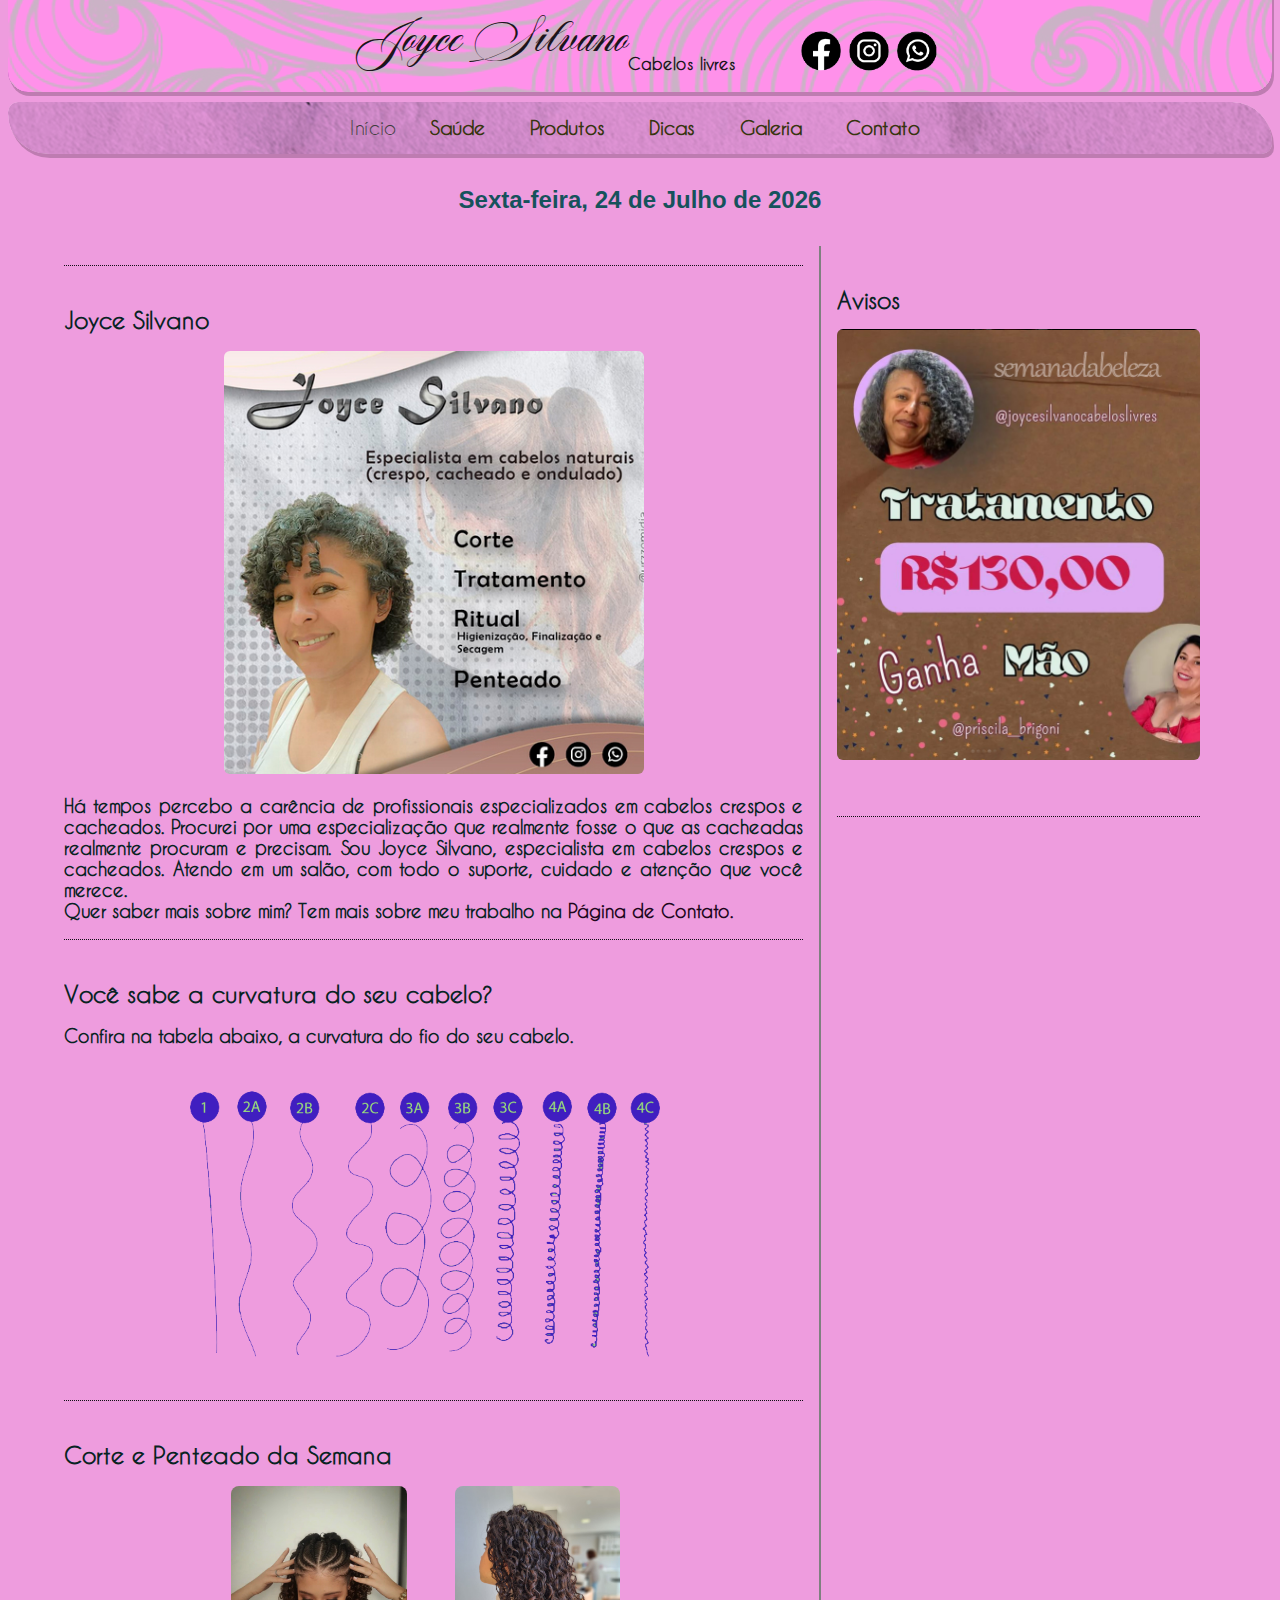
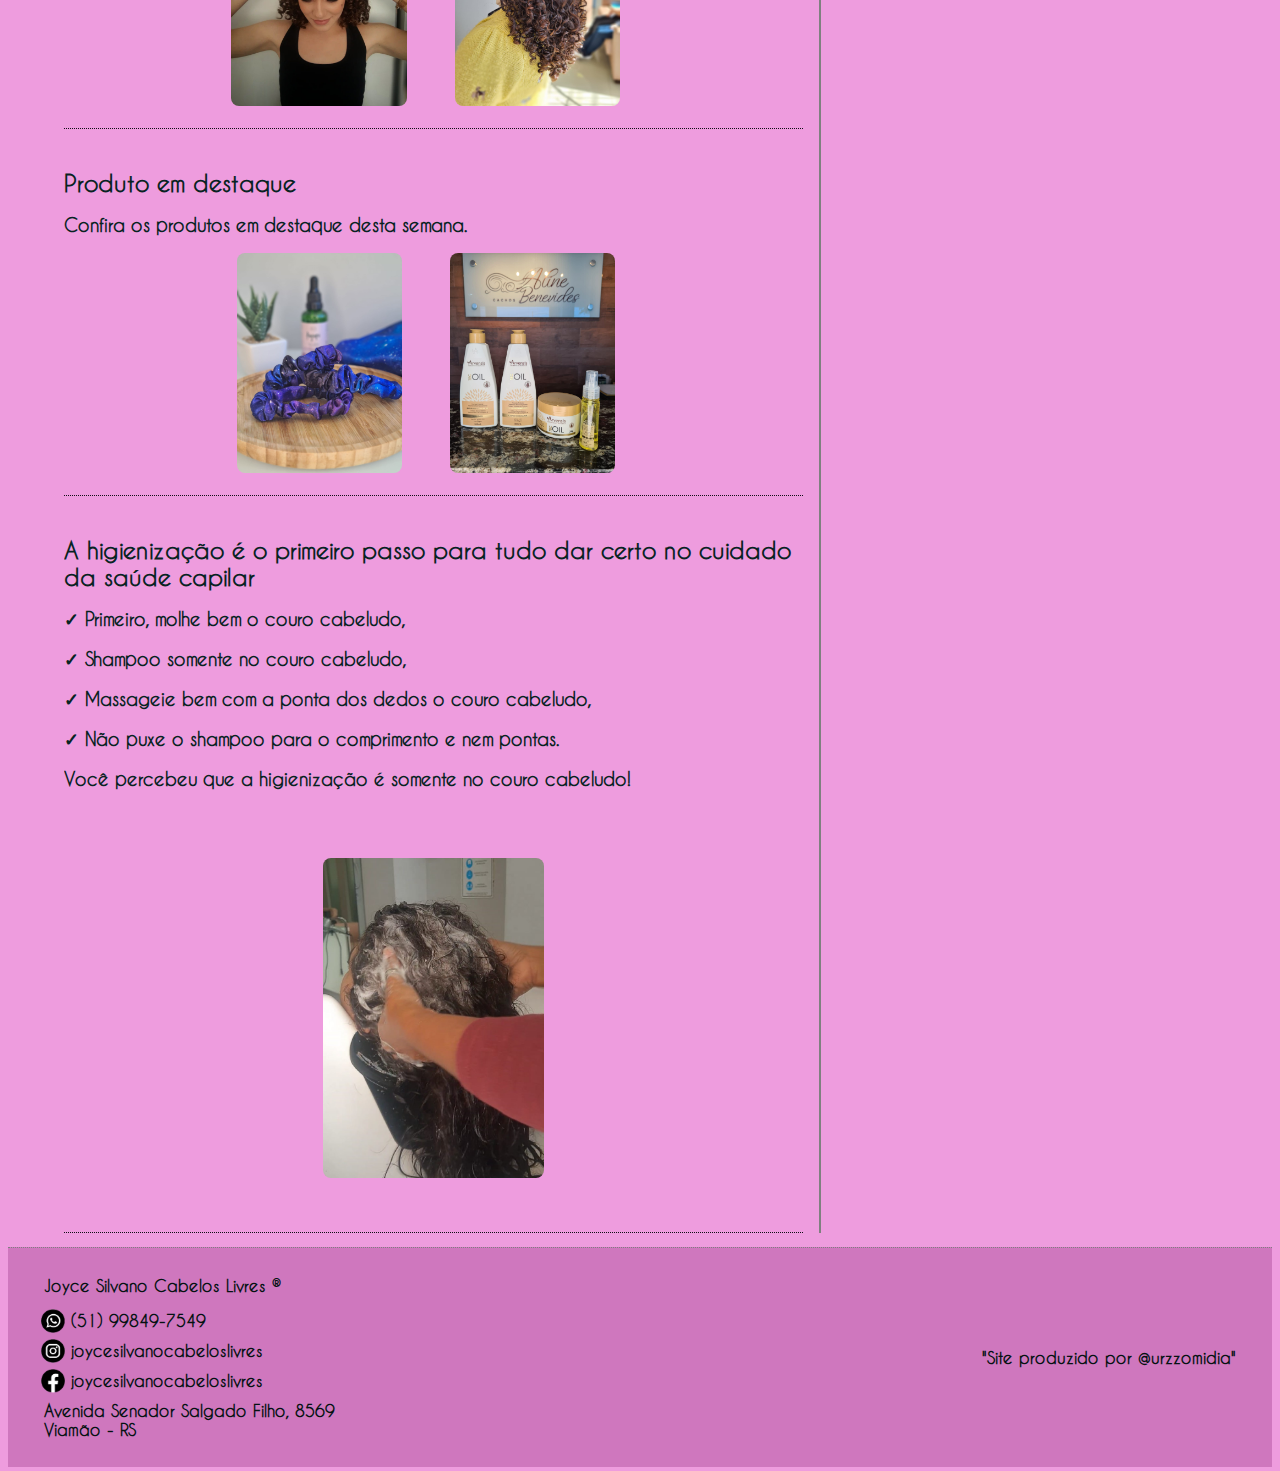
==== commit bdfcb292: "22.04.2023 A" ====
--- a/index.html
+++ b/index.html
@@ -90,12 +90,12 @@
                 <h2>Corte e Penteado da Semana</h2>
                 <p class="textos">          </p>
                 <div class="subartigo2"> 
-                    <a href="./galeria/foto004.jpeg" target="_blank">
-                        <img class="corpensem" src="./galeria/foto004.jpeg" alt="corte da Semana">
+                    <a href="./galeria/foto103.jpeg" target="_blank">
+                        <img class="corpensem" src="./galeria/foto103.jpeg" alt="corte da Semana">
                         <br> 
                     </a>
-                    <a href="./galeria/foto104.jpeg" target="_blank">
-                        <img class="corpensem" src="./galeria/foto104.jpeg" alt="corte da Semana">
+                    <a href="./galeria/foto202.jpeg" target="_blank">
+                        <img class="corpensem" src="./galeria/foto202.jpeg" alt="corte da Semana">
                         <br> 
                     </a>
                 </div>
@@ -107,12 +107,12 @@
                 <p class="textos">Confira os produtos em       des&shyta&shyque des&shyta se&shyma&shyna.
                 </p>
                 <div class="subartigo2"> 
-                    <a href="./produtos/acessorios05.jpg" target="_blank">
-                        <img class="corpensem" src="./produtos/acessorios05.jpg" alt="arvensis">
+                    <a href="./produtos/acessorios06.jpg" target="_blank">
+                        <img class="corpensem" src="./produtos/acessorios06.jpg" alt="arvensis">
                         <br> 
                     </a>
-                    <a href="./produtos/arvensis05.jpg" target="_blank">
-                        <img class="corpensem" src="./produtos/arvensis05.jpg" alt="arvensis">
+                    <a href="./produtos/arvensis01.jpg" target="_blank">
+                        <img class="corpensem" src="./produtos/arvensis01.jpg" alt="arvensis">
                         <br> 
                     </a>   
                 </div>
@@ -178,7 +178,7 @@
             </p>
         </div>
         <div class="right-footer">
-            <p class = 'rf-text'>"Site produzido por <a href="https://www.instagram.com/urzzomidia/" target="_blank"><strong>@urzzomidia</strong></a>"
+            <p class = 'rf-text'>"Site produzido por <a href="https://portifolio2-eight.vercel.app/" target="_blank"><strong>@urzzomidia</strong></a>"
             </p> 
         </div>
     </footer>
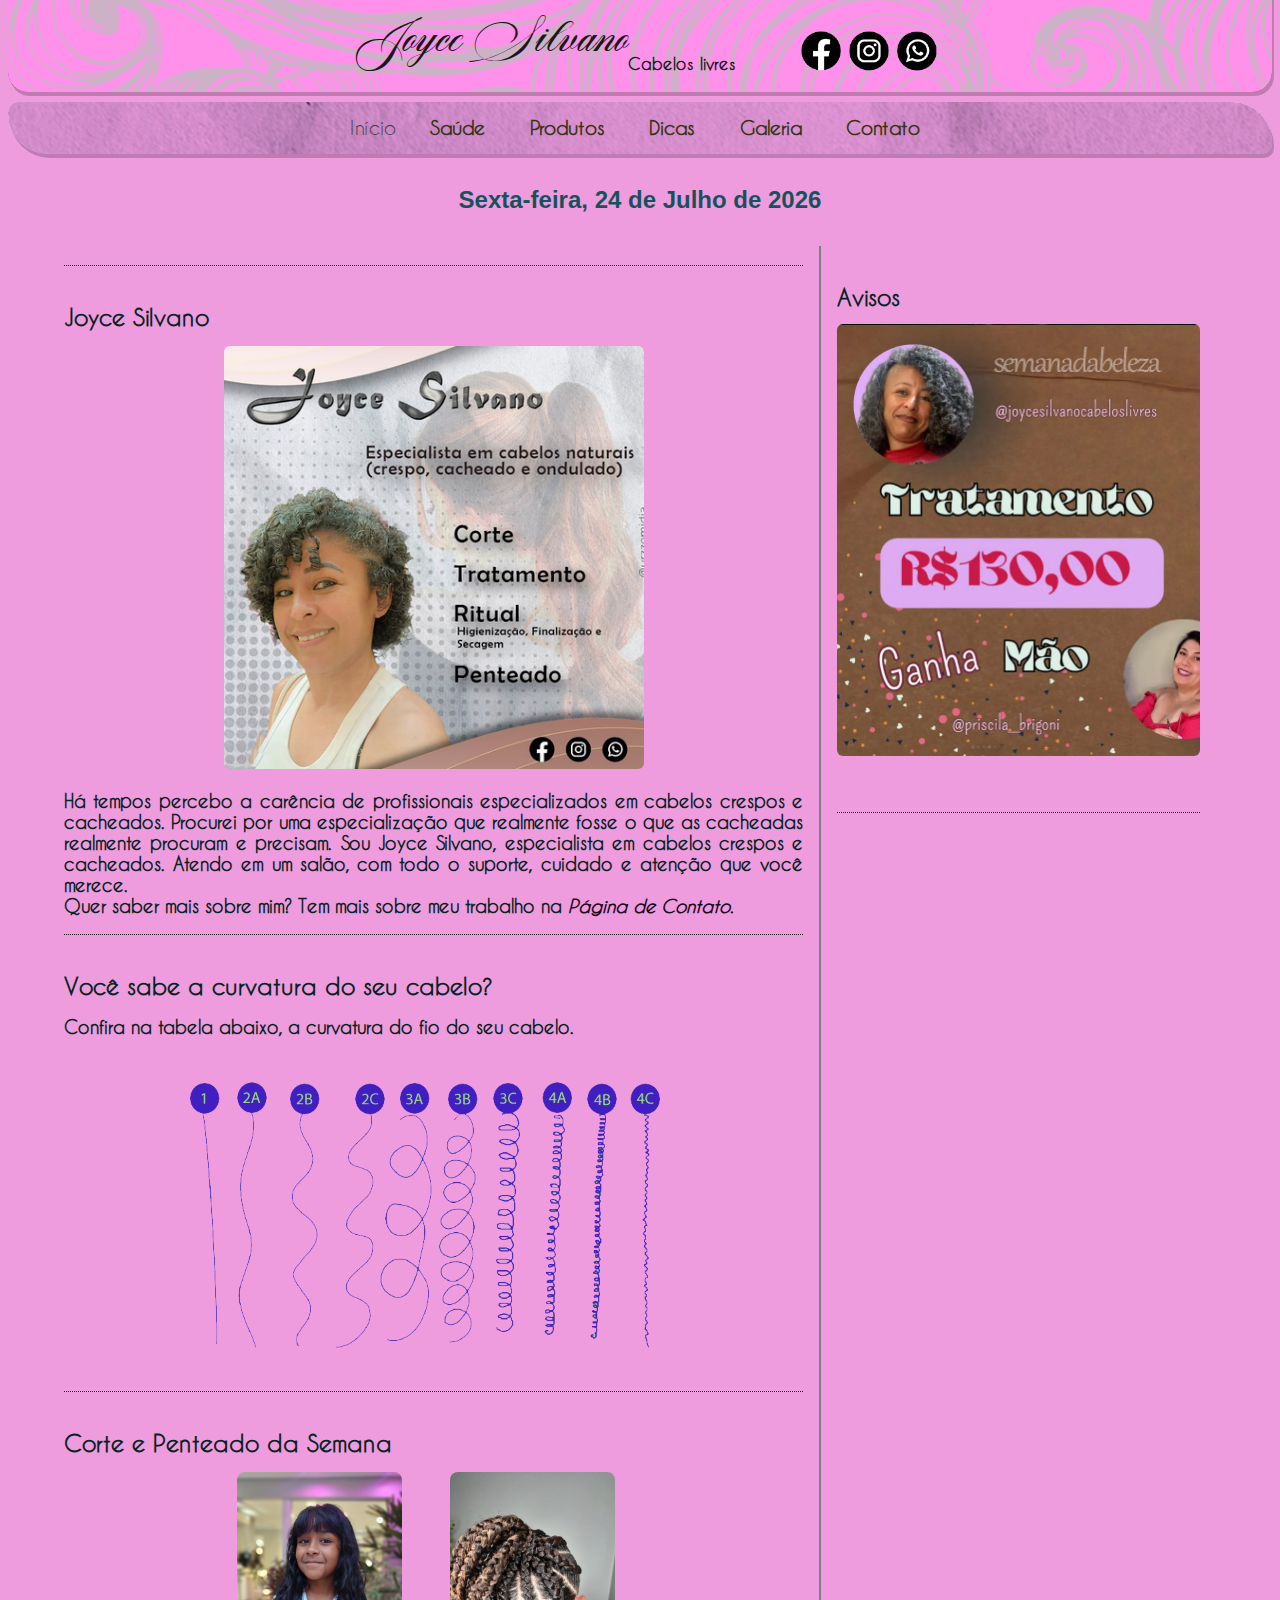
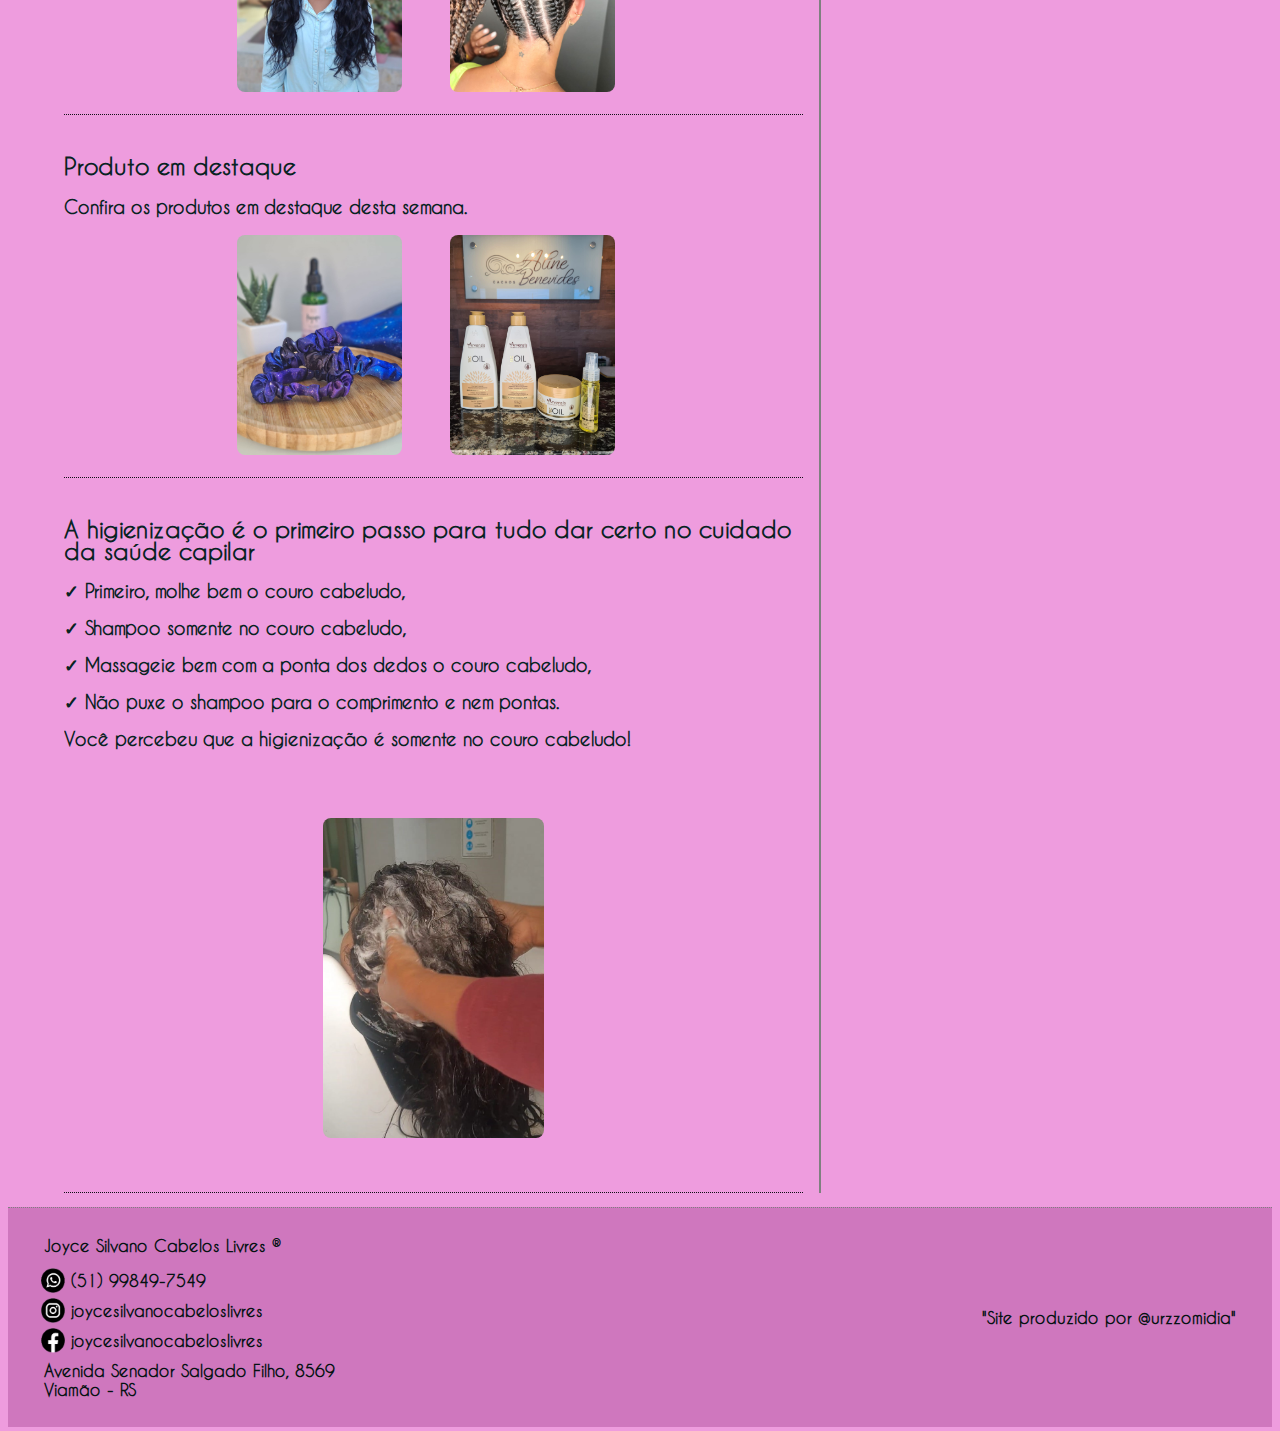
==== commit d4b44ce0: "24.04.2023 B" ====
--- a/index.html
+++ b/index.html
@@ -69,7 +69,7 @@
                 </div>
                 <p>
                     Há tempos percebo a carên&shy;cia de pro&shy;fis&shy;sionais especi&shy;aliz&shy;ados em  <strong>cabelos crespos</strong> e <strong>ca&shy;cheados</strong>. Pro&shy;curei por uma es&shy;pe&shy;ciali&shy;zação que real&shy;mente fosse o que as ca&shy;cheadas re&shy;al&shy;mente pro&shy;curam e pre&shy;cisam. Sou <strong>Joyce Silvano</strong>, es&shy;pe&shy;cia&shy;lis&shy;ta em cabelos crespos e cacheados. Atendo em um salão, com todo o su&shy;por&shy;te, cui&shy;da&shy;do e aten&shy;ção que você me&shy;re&shy;ce. <br>
-                    Quer saber mais sobre mim? Tem mais sobre meu tra&shy;ba&shy;lho na  <a href="./contato.html">Página de Contato.</a> 
+                    Quer saber mais sobre mim? Tem mais sobre meu tra&shy;ba&shy;lho na  <a href="./contato.html"><i>Página de Contato.</i></a> 
                 </p>
             </div>
 
@@ -90,12 +90,12 @@
                 <h2>Corte e Penteado da Semana</h2>
                 <p class="textos">          </p>
                 <div class="subartigo2"> 
+                    <a href="./galeria/foto202.jpeg" target="_blank">
+                        <img class="corpensem" src="./galeria/foto202.jpeg" alt="corte da Semana">
+                        <br> 
+                    </a> 
                     <a href="./galeria/foto103.jpeg" target="_blank">
                         <img class="corpensem" src="./galeria/foto103.jpeg" alt="corte da Semana">
-                        <br> 
-                    </a>
-                    <a href="./galeria/foto202.jpeg" target="_blank">
-                        <img class="corpensem" src="./galeria/foto202.jpeg" alt="corte da Semana">
                         <br> 
                     </a>
                 </div>
--- a/css/index.css
+++ b/css/index.css
@@ -1,44 +1,25 @@
 /* ----------------------- CORPO DO SITE ----------------*/
-p{
-    font-size: 18px;
-    font-weight: 500;
-}
-#hoje{
-    margin: 2rem;
-}
-.corpensem{
-    height: 220px;
-    margin-right: 2rem;
-    margin-left: 1rem;
-    border-radius: 8px;
-}
+p{ font-size: 18px; font-weight: 500; }
+#hoje{ margin: 2rem; }
+.corpensem{  height: 220px; margin-right: 2rem; margin-left: 1rem;
+    border-radius: 8px; }
 .corpo { 
-    max-width: 1270px;
-    font-family: fonteH4;
-    font-size: 16px;
-    margin: 0 auto;
-    margin-top: 14px;
-    margin-bottom: 14px;
     display: grid;
     grid-template-columns: 2fr 1fr;
-    grid-gap: 1rem;
+    grid-gap: 1rem; align-items: flex-start;
+    max-width: 1270px; width: 90vw;
+    font-family: fonteH4; 
+    margin: 14px auto;
     color: rgb(8, 35, 35);
-    width: 90vw;
-    align-items: flex-start;
 }
 #promo{
-    width: 100%;
-    max-width: 400px;
-    height: auto;
-    margin: 1rem auto 1rem;
+    width: 100%; max-width: 400px;
+    height: auto; margin: 1rem auto 1rem;
     border-radius: 6px;
 }
-hr{
-    color:2px solid rgba(35, 35, 37, 0.799);
-}
+hr{ color:2px solid rgba(35, 35, 37, 0.799); }
 .coluna-esquerda{
     overflow: hidden;
-    margin: 1rem;
     margin: 0;
     padding-right: 1rem;
     border-right: 2px solid gray;
@@ -46,167 +27,88 @@
 }
 .coluna-direita{
     overflow: hidden;
-    margin: 1rem;
-    margin-top: 0;
-    margin-left: 0px;
+    margin: 0 1rem 1rem 0;
     text-align: left;
 }
-.tempo1{
-    display: none;
-}
-.tempo2{
-    display: block;
-}
+.tempo1{ display: none; }
+.tempo2{ display: block; }
 .artigo{
-    display: block;
-    position: relative;
-    float: none;
-    text-align: center;
-    justify-content: center;
+    display: block; position: relative; float: none;
+    text-align: center; justify-content: center;
     border-bottom: 1px dotted rgb(15, 15, 20);
 }
 .artigo a{
     font-weight: bold;
     text-decoration: none;
     color: rgb(29, 7, 29);
+    transition: ease-in-out 200ms;
 }
 .artigo a:hover{
-    transition: ease-in-out 500ms;
-    font-weight: bolder;
+    transition: ease-in-out 200ms;
+    font-weight: bolder; transform: scale(1.02);
 }
-.artigo p{
-     font-weight: bold;
-    text-align: justify;
-}
+.artigo p{ font-weight: bold; text-align: justify; }
 .artigo h2{
-    font-weight: bolder;
-    font-size: 23px;
-    margin-bottom: 0px;
-    margin-top: 2.5rem;
-    text-align: left;
+    font-weight: bolder; font-size: 23px;
+    margin-top: 2.5rem; margin-bottom: 0px;
+    text-align: left; line-height: 1.4rem;
 }
 .imagem1{
-    width: 80%;
-    max-width: 500px;
-    height: auto;
-    margin: 0 auto;
-    filter: invert(.9);
-    border-radius: 18px;
+    width: 80%; max-width: 500px;
+    height: auto; margin: 0 auto;
+    filter: invert(.9); border-radius: 18px;
 }
 .joyce-card{
-    max-width: 420px;
-    width: 100%;
-    height: auto;
-    border-radius: 6px;
+    max-width: 420px; width: 100%;
+    height: auto; border-radius: 6px;
 }
-.ilustrativo{
-    display: flex;
-    align-items: center;
-}
-.ilustrativo p{
-    font-size: 18px;
-}
+.ilustrativo{ display: flex; align-items: center; }
+.ilustrativo p{  font-size: 18px; }
 .subartigo{
-    display: block;
-    float: none;
-    position: relative;
+    display: block; float: none; position: relative;
     justify-content: center;
 }
 .subartigo2{
-    display: flex;
-    float: none;
-    position: relative;
+    display: flex;float: none;position: relative;
     justify-content: center;
 }
 .textoEsquerda{
-    justify-content: left;
-    text-align: left;
-    font-weight: 500;
+    justify-content: left; text-align: left; font-weight: 500;
+    line-height: 1.2rem;
 }
-.imagem2{
-    height: 320px;
-    border-radius: 8px;
-    margin-right: 2rem;
-    margin-left: 1rem;
-    margin: 2rem;
-}
+.imagem2{ height: 320px; border-radius: 8px; margin: 2rem; }
+
+
 /*---------------------- MEDIA QUERY --------------------*/
 @media (max-width: 840px){
-    .corpo{
-        display: block;
-    }
-    .coluna-direita, .coluna-esquerda{
-        margin: 0 auto;
-        padding: 0;
-        border: none;
-    }
-    .coluna-esquerda{
-        margin-bottom: 1rem;
-        padding-bottom: 1rem;
-        border-bottom: 1px solid gray;
-    }
-    .artigo h2{
-        font-size: 23px;
-        margin-bottom: 0px;
-        margin-top: 2.5rem;
-        text-align: left;
-    }
-    .coluna-direita h2{
-        padding-top: -1.5rem;
-    }
-    
+    .corpo{ display: block; }
+    .coluna-direita, .coluna-esquerda{ margin: 0 auto;
+            padding: 0; border: none;  }
+    .coluna-esquerda{ margin-bottom: 1rem; padding-bottom: 1rem;
+            border-bottom: 1px solid gray; }
+    .artigo h2{ font-size: 23px; margin-bottom: 0px; 
+        margin-top: 1rem; text-align: left; }
+    .coluna-direita h2{ padding-top: -1.5rem; }
 }
 
 @media (max-width: 600px){
-    .tempo1{
-        display: block;
-    }
-    .tempo2{
-        display: none;
-    }
+    .tempo1{ display: block; }
+    .tempo2{ display: none; }
+    .artigo a{ width: 200px;  }
+    .coluna-esquerda { border-bottom: none; padding-bottom: 1rem; }
 }
-
 @media (max-width: 420px){
-    h2{
-        text-align: center;
-    }
-  
-    .subartigo{
-        margin: 0px;
-        padding: 0px;
-    }
-    .subartigo2{
-        margin: 0px;
-        padding: 0px;
-    }
-    .corpensem{
-        margin: 0;
-        padding: 2px;
-        width: 98%;
-        align-items: center;
-        height: 98%;
-    }
-    .imagem1{
-        width: 98%;
-        margin: 0 auto;
-    }
-    .imagem2{
-        transform: scale(1);
-        width: 90%;
-        height: auto; 
-        margin: auto;
-    }
-    .coluna-esquerda{
-        border-bottom: none;
-    }
-    .coluna-direita h2{
-        margin-top: 1rem;
-        border-top: none;
-    }
+    h2{ text-align: center; }
+    .subartigo{ margin: 0px; padding: 0px;  }
+    .subartigo2{ margin: 0px; padding: 0px; }
+    .corpensem{ margin: 0; padding: 2px; width: 98%; height: 98%;
+                align-items: center;  }
+    .imagem1{ width: 98%; margin: 0 auto;  }
+    .imagem2{ transform: scale(1); width: 90%; height: auto; 
+                margin: auto; }
+    .coluna-esquerda{ border-bottom: none; }
+    .coluna-direita h2{ margin-top: 1rem; border-top: none;  }
 }
-@media (max-width: 320px){
-    .artigo h2{
-            text-align: center;
-        }
-    
+@media (max-width: 320px){ 
+    .artigo h2{ text-align: center; }
 }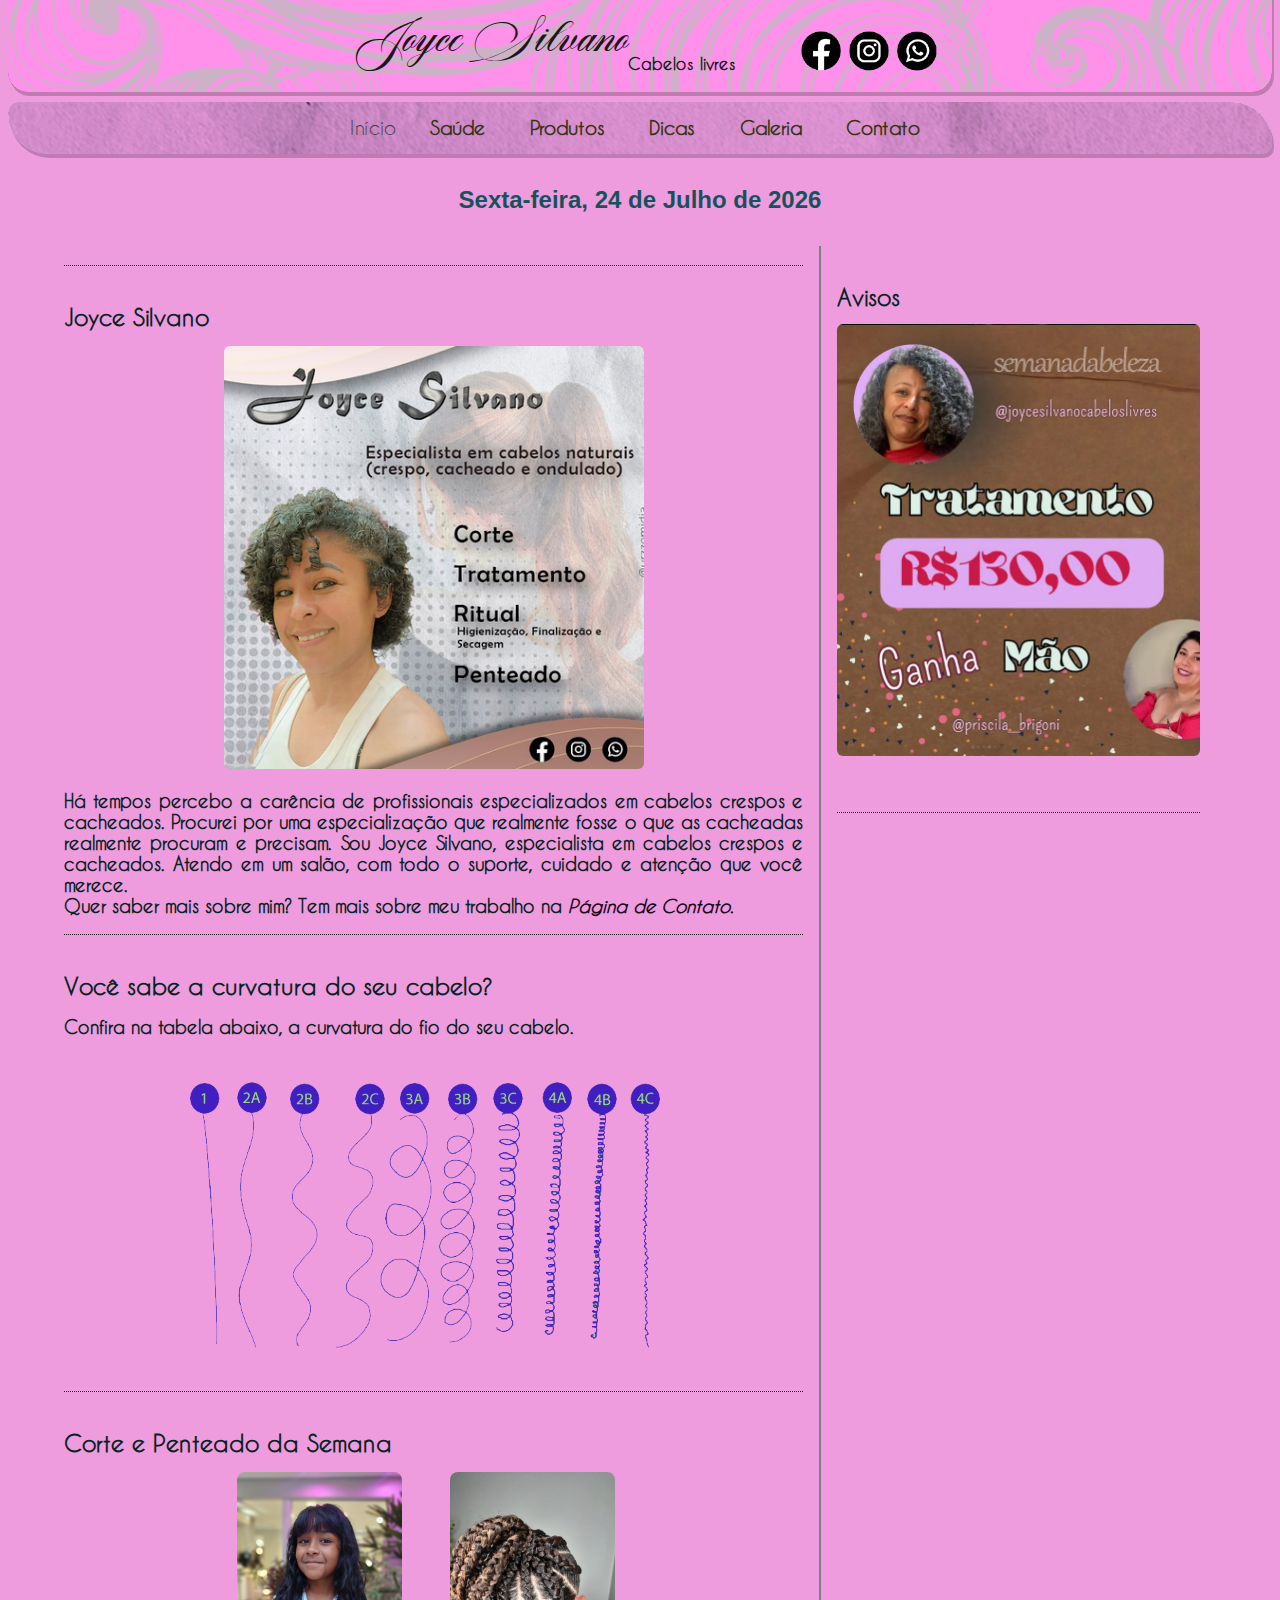
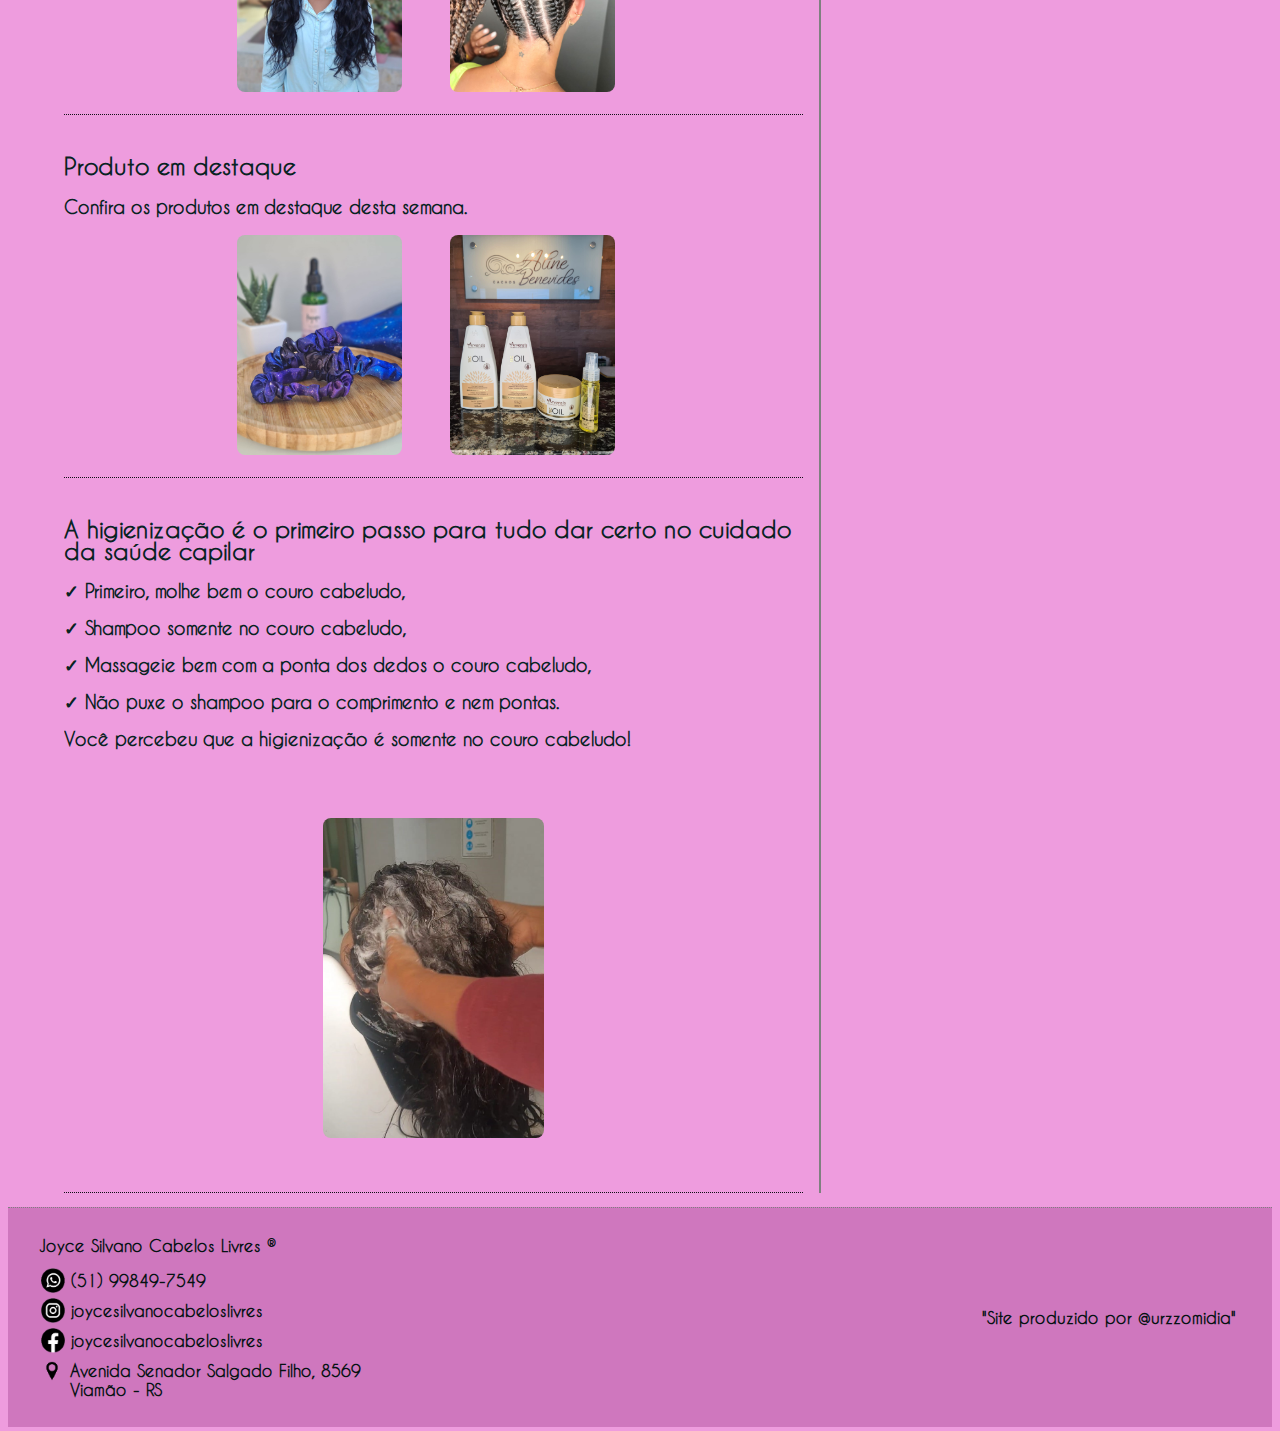
==== commit ad8071fb: "24.04.2023 D" ====
--- a/index.html
+++ b/index.html
@@ -171,11 +171,13 @@
                 <img src="./imagens/logo-facebook.png" alt="">
                 joycesilvanocabeloslivres
             </div>
-            <p class="lf-text">
+            <div class="lf-text">
+                <img id="local-icon" src="./imagens/local.png" alt="">
                 <a href="https://goo.gl/maps/Zr7eW77xYXTCKorJ9" target="_blank">
-                Avenida Senador Salgado Filho, 8569 <br>
-                Viamão - RS</a>
-            </p>
+                    Avenida Senador Salgado Filho, 8569 <br>
+                    Viamão - RS
+                </a>
+            </div>
         </div>
         <div class="right-footer">
             <p class = 'rf-text'>"Site produzido por <a href="https://portifolio2-eight.vercel.app/" target="_blank"><strong>@urzzomidia</strong></a>"
--- a/css/estilo.css
+++ b/css/estilo.css
@@ -176,15 +176,18 @@
   justify-content: left;
 }
 .lf-text{
-  display: block;
+  display: flex;
   font-size: 16px;
   font-weight: bold;
-  margin: 0 1rem;
+  margin: 0 .7rem 0;
   padding: .5rem 0;
   width: 100%;
   position: relative;
   text-align: left;
 }
+  .lf-text img{ width: 20px; height: 20px; padding-left: .2rem; }
+  .lf-text a{ text-decoration: none; padding-left: .5rem; }
+
 .wp-footer, .ig-footer, .fb-footer{
   display: grid; grid-template-columns: 30px 135px;
   position: relative;
--- a/css/index.css
+++ b/css/index.css
@@ -1,3 +1,6 @@
+html {
+    scroll-behavior: smooth;
+  }
 /* ----------------------- CORPO DO SITE ----------------*/
 p{ font-size: 18px; font-weight: 500; }
 #hoje{ margin: 2rem; }
@@ -78,7 +81,6 @@
 }
 .imagem2{ height: 320px; border-radius: 8px; margin: 2rem; }
 
-
 /*---------------------- MEDIA QUERY --------------------*/
 @media (max-width: 840px){
     .corpo{ display: block; }
